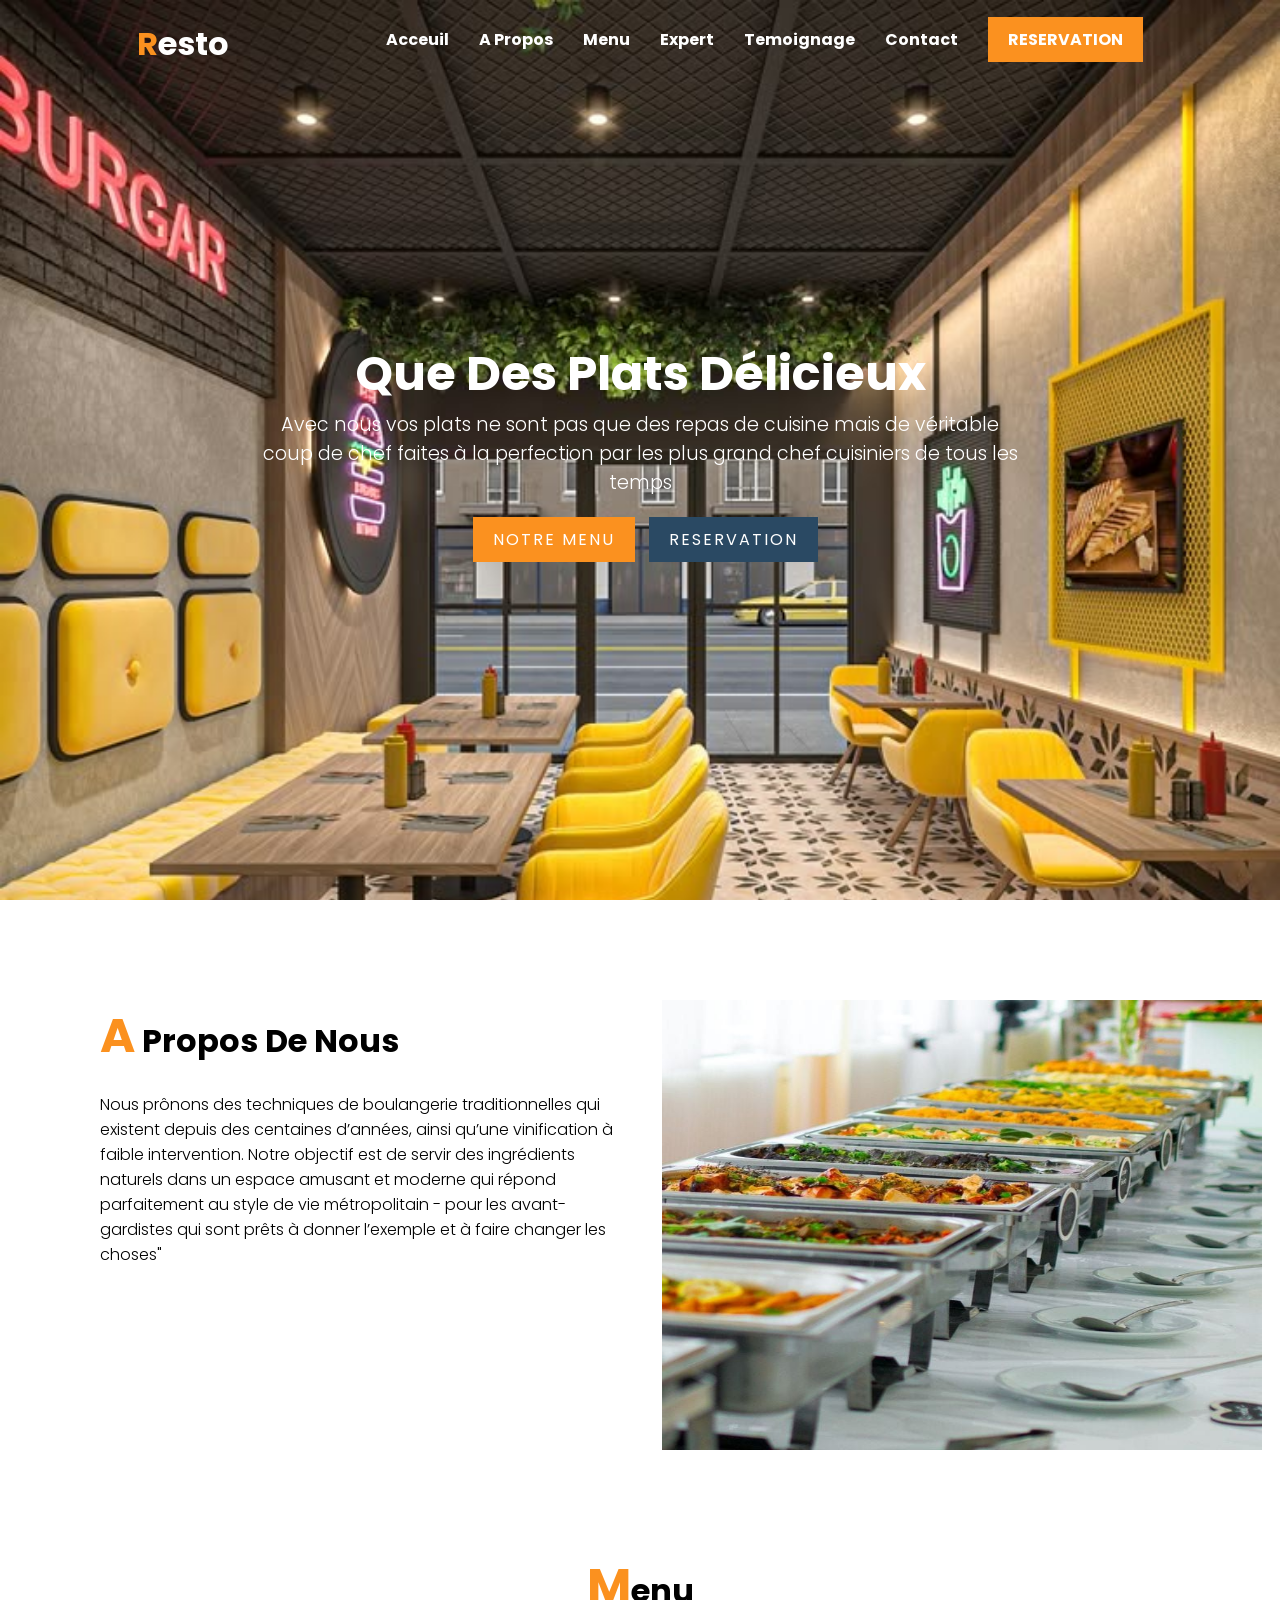
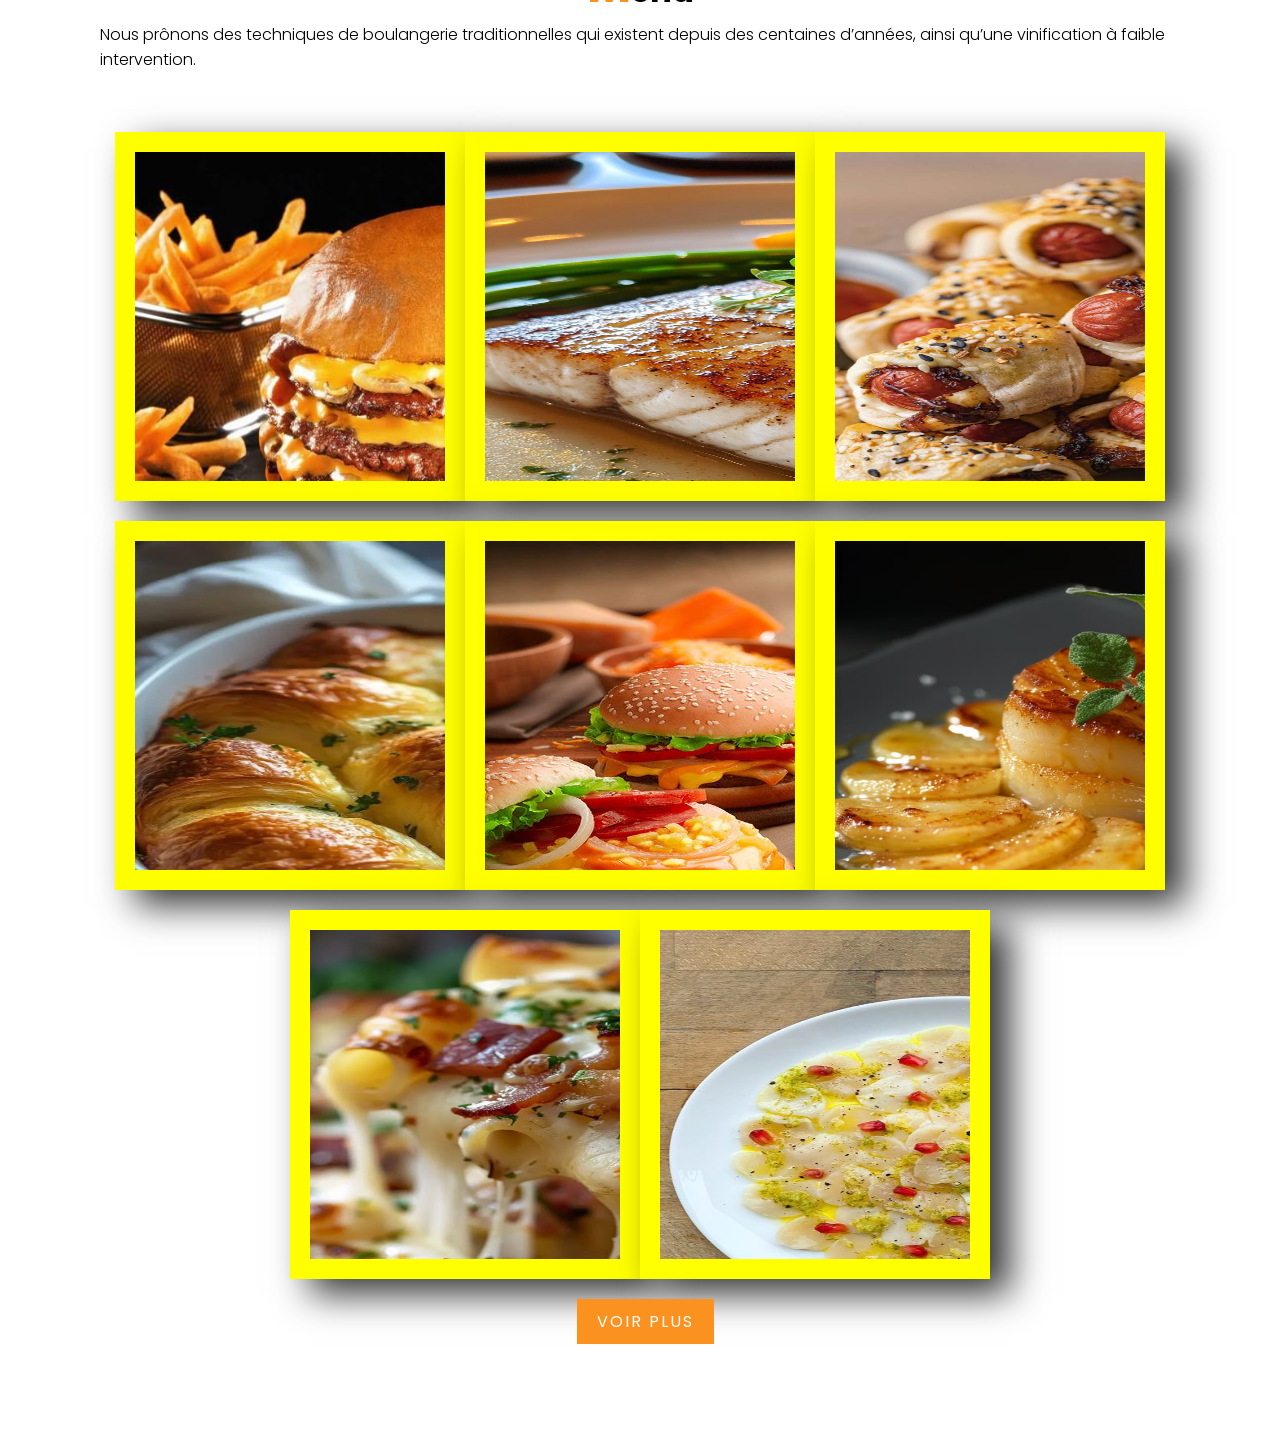
==== index.html @ d58a66f6 "Rename my page" ====
<!DOCTYPE html>
<html lang="en">

<head>
    <meta charset="UTF-8">
    <meta name="viewport" content="width=device-width, initial-scale=1.0">
    <title>Resto.com</title>
    <link rel="stylesheet" href="style.css">
    <link rel="preconnect" href="https://fonts.googleapis.com">
    <link rel="preconnect" href="https://fonts.gstatic.com" crossorigin>
    <link href="https://fonts.googleapis.com/css2?family=Poppins:ital,wght@0,300;0,400;0,500;0,600;1,300&display=swap"
        rel="stylesheet">
</head>

<body>
    <header>
        <a href="#" class="logo"><span>R</span>esto</a>
        <ul class="navbar">
            <li><a href="#">Acceuil</a></li>
            <li><a href="#">A Propos</a></li>
            <li><a href="#">Menu</a></li>
            <li><a href="#">Expert</a></li>
            <li><a href="#">Temoignage</a></li>
            <li><a href="#">Contact</a></li>
            <a href="#" class="btn-reserve">Reservation</a>
        </ul>
    </header>
    <section class="baniere" id="baniere">
        <div class="contenue">
            <h2>Que Des Plats Délicieux</h2>
            <p>Avec nous vos plats ne sont pas que des repas de cuisine
                mais de véritable coup de chef faites à la perfection
                par les plus grand chef cuisiniers de tous les temps
            </p>
            <a href="#" class="btn1">Notre Menu</a>
            <a href="#" class="btn2">Reservation</a>
        </div>
    </section>
    <section class="Apropos" id="Apropos">
        <div class="row">
            <div class="col50">
                <h2 class="titre-text"><span>A</span> Propos De Nous</h2>
                <p> Nous prônons des techniques de boulangerie traditionnelles qui existent depuis des centaines
                    d’années, ainsi qu’une vinification
                    à faible intervention. Notre objectif est de servir
                    des ingrédients naturels dans un espace amusant et moderne qui
                    répond parfaitement au style de vie métropolitain - pour les avant-gardistes qui sont prêts à donner
                    l’exemple et à faire changer les choses"
                </p>
            </div>
            <div class="col50">
                <div class="img">
                    <img src="../image/1.jpeg" alt="le_menu">
                </div>
            </div>
        </div>
    </section>
    <section class="menu" id="menu">
        <div class="titre">
            <h2 class="titre-text"><span>M</span>enu </h2>
            <p> Nous prônons des techniques de boulangerie traditionnelles qui existent depuis des centaines d’années,
                ainsi qu’une vinification
                à faible intervention.
            </p>
        </div>
        <div class="contenu">
            <div class="box">
                <div class="inbox">
                    <img src="../image/burger.jpeg" alt="ss">
                </div>
                <div class="text">
                    <h3>Spécial burger</h3>
                </div>
            </div>
            <div class="box">
                <div class="inbox">
                    <img src="../image/F.jpeg" alt="ss">
                </div>
                <div class="text">
                    <h3>Spécial burger</h3>
                </div>
            </div>
            <div class="box">
                <div class="inbox">
                    <img src="../image/11.jpeg" alt="ss">
                </div>
                <div class="text">
                    <h3>Spécial burger</h3>
                </div>
            </div>
            <div class="box">
                <div class="inbox">
                    <img src="../image/12.jpeg" alt="ss">
                </div>
                <div class="text">
                    <h3>Spécial burger</h3>
                </div>
            </div>
            <div class="box">
                <div class="inbox">
                    <img src="../image/mini_burber.jpeg" alt="ss">
                </div>
                <div class="text">
                    <h3>Spécial burger</h3>
                </div>
            </div>
            <div class="box">
                <div class="inbox">
                    <img src="../image/FF.jpeg" alt="ss">
                </div>
                <div class="text">
                    <h3>Spécial burger</h3>
                </div>
            </div>
            <div class="box">
                <div class="inbox">
                    <img src="../image/9.jpeg" alt="ss">
                </div>
                <div class="text">
                    <h3>Spécial burger</h3>
                </div>
            </div>
            <div class="box">
                <div class="inbox">
                    <img src="../image/6.jpeg" alt="ss">
                </div>
                <div class="text">
                    <h3>Spécial burger</h3>
                </div>
            </div>
            <div class="titre">
                <a href="#" class="btn1">Voir Plus</a>
            </div>
        </div>
    </section>
</body>

</html>
---- style.css ----
*{
      margin: 0px;
    padding: 0px;
    box-sizing: border-box;
    font-family: 'poppins',sans-serif;
    scroll-behavior: smooth;
}

p{
    font-weight: 300;
    color: ;
}

header{
    position: fixed;
    top: 0px;
    left: 0px;
    padding: 20px 10px;
    width: 100%;
    z-index: 1;
    display: flex;
    justify-content: space-evenly;
    align-items: center;
    transition: 0.5s;
}

.logo{
    color: #fff;
    font-weight: bold;
    font-size: 2em;
    text-decoration: none;
}
.logo span{
    color: #fb911f;
}

.navbar{
    display: flex;
    position: relative;
}

.navbar li{
    list-style: none;
}
.navbar a{
    color: #fff;
    text-decoration: none;
    margin-left: 30px;
    font-weight: 700;
}
.btn-reserve{
    padding: 10px 20px;
    background: #fb911f;
    margin-top: -10px;
    text-transform: uppercase;
}
.btn-reserve:hover{
    background: #d87710;
    transition: ease-out;
}
header .navbar li a:hover{
    color: #fb911f;
    border-bottom: 2px solid #fb911f;
}
.baniere{
    position: relative;
    width: 100%;
    min-height: 100vh;
    display: flex;
    justify-content: center;
    align-items: center;
    background-image: url(../image/scrol.jpeg);
    background-size: cover;
    background-repeat: no-repeat;
}
.baniere .contenue{
    max-width: 70%;
    text-align: center;
}
.contenue h2{
    color: #fff;
    font-size: 3em;
    text-transform: capitalize;
}
.contenue p:nth-child(2){
    color: #fff;
    font-size: 1.2em;
}
.btn1{
    font-size: 1em;
    color: #fff;
    background: #fb911f;
    padding: 10px 20px;
    display: inline-block;
    margin-top: 20px;
    text-transform: uppercase;
    text-decoration: none;
    letter-spacing: 2px;
    transition: 0.5s ;
    margin-left: 10px;
}
.btn2{
    font-size: 1em;
    color: #fff;
    background: #2a4963;
    padding: 10px 20px;
    display: inline-block;
    margin-top: 20px;
    text-transform: uppercase;
    text-decoration: none;
    letter-spacing: 2px;
    transition: 0.5s ;
    margin-left: 10px;
}

.btn1:hover{
    letter-spacing: 4px;
}
section{
    padding: 100px;
}
.row{
    position: relative;
    width: 100%;
    display: flex;
    justify-content: space-between;
}
.row .col50{
    position: relative;
    width: 48%;
    justify-content: center;
    align-items: center;
}
.row .col50 h2{
    margin-bottom: 20px;
}
.titre-text{
    color: #000;
    font-size: 2em;
    font-weight: 300px;
    text-transform: capitalize;
}
.titre-text span{
    color: #fb911f;
    font-size: 1.5em;
    font-weight: 700px;
}

.row .col50 .img{
    height: 450px;
    width: 600px;
    position: relative;
}

img{
    height: 450px;
    width: 600px;
}

.titre{
    display: flex;
    width: 100%;
    justify-content: center;
    align-items: center;
    flex-direction: column;
}

.menu{
    margin-top: -100px;
}

.menu .contenu{
    display: flex;
    justify-content: center;
    flex-wrap: wrap;
    margin-top: 40px;
}

.menu .contenu .box{
    width: 350px;
    margin-top: 20px;
    border: 20px solid #ff0;
    box-shadow: 20px 15px 35px rgba(0, 0, 0, 0.8);
    overflow: hidden;
}

.menu .contenu .box .inbox{
    position: relative;
    width: 100%;
    height: 300px;
}
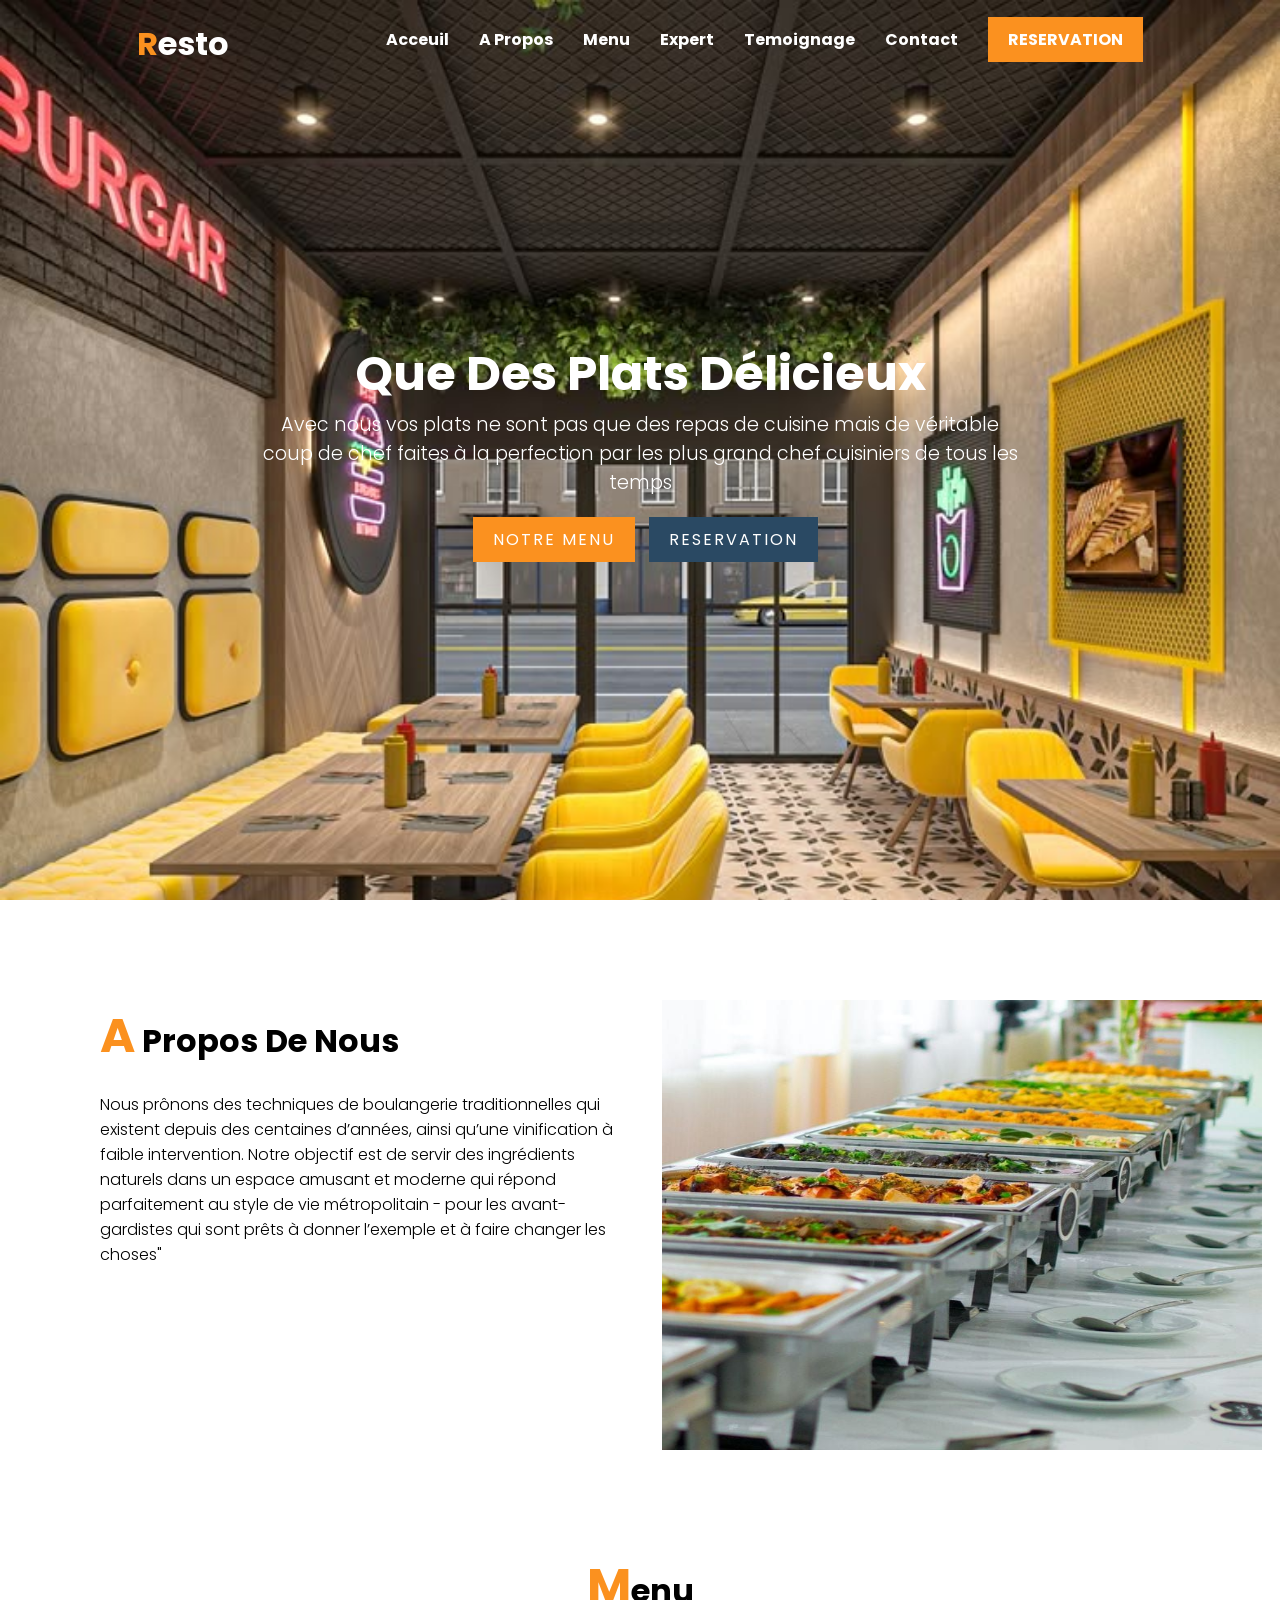
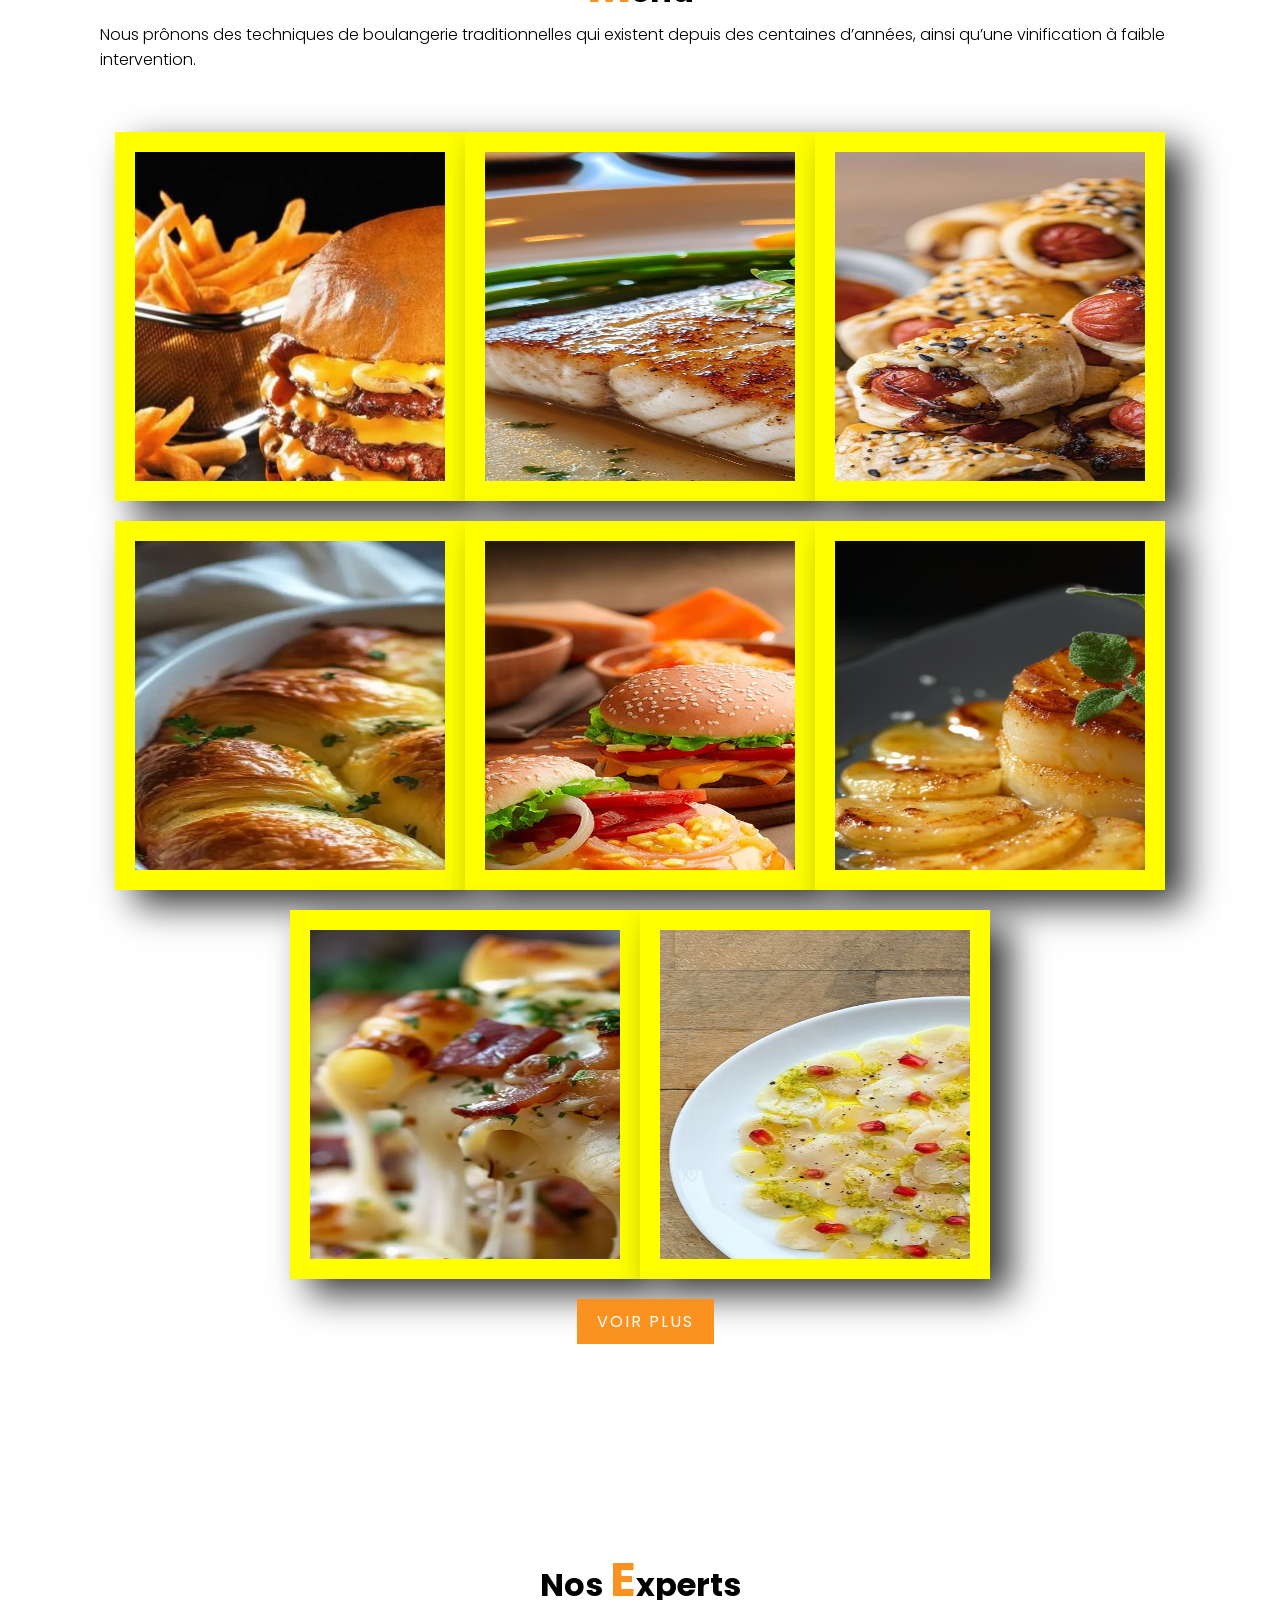
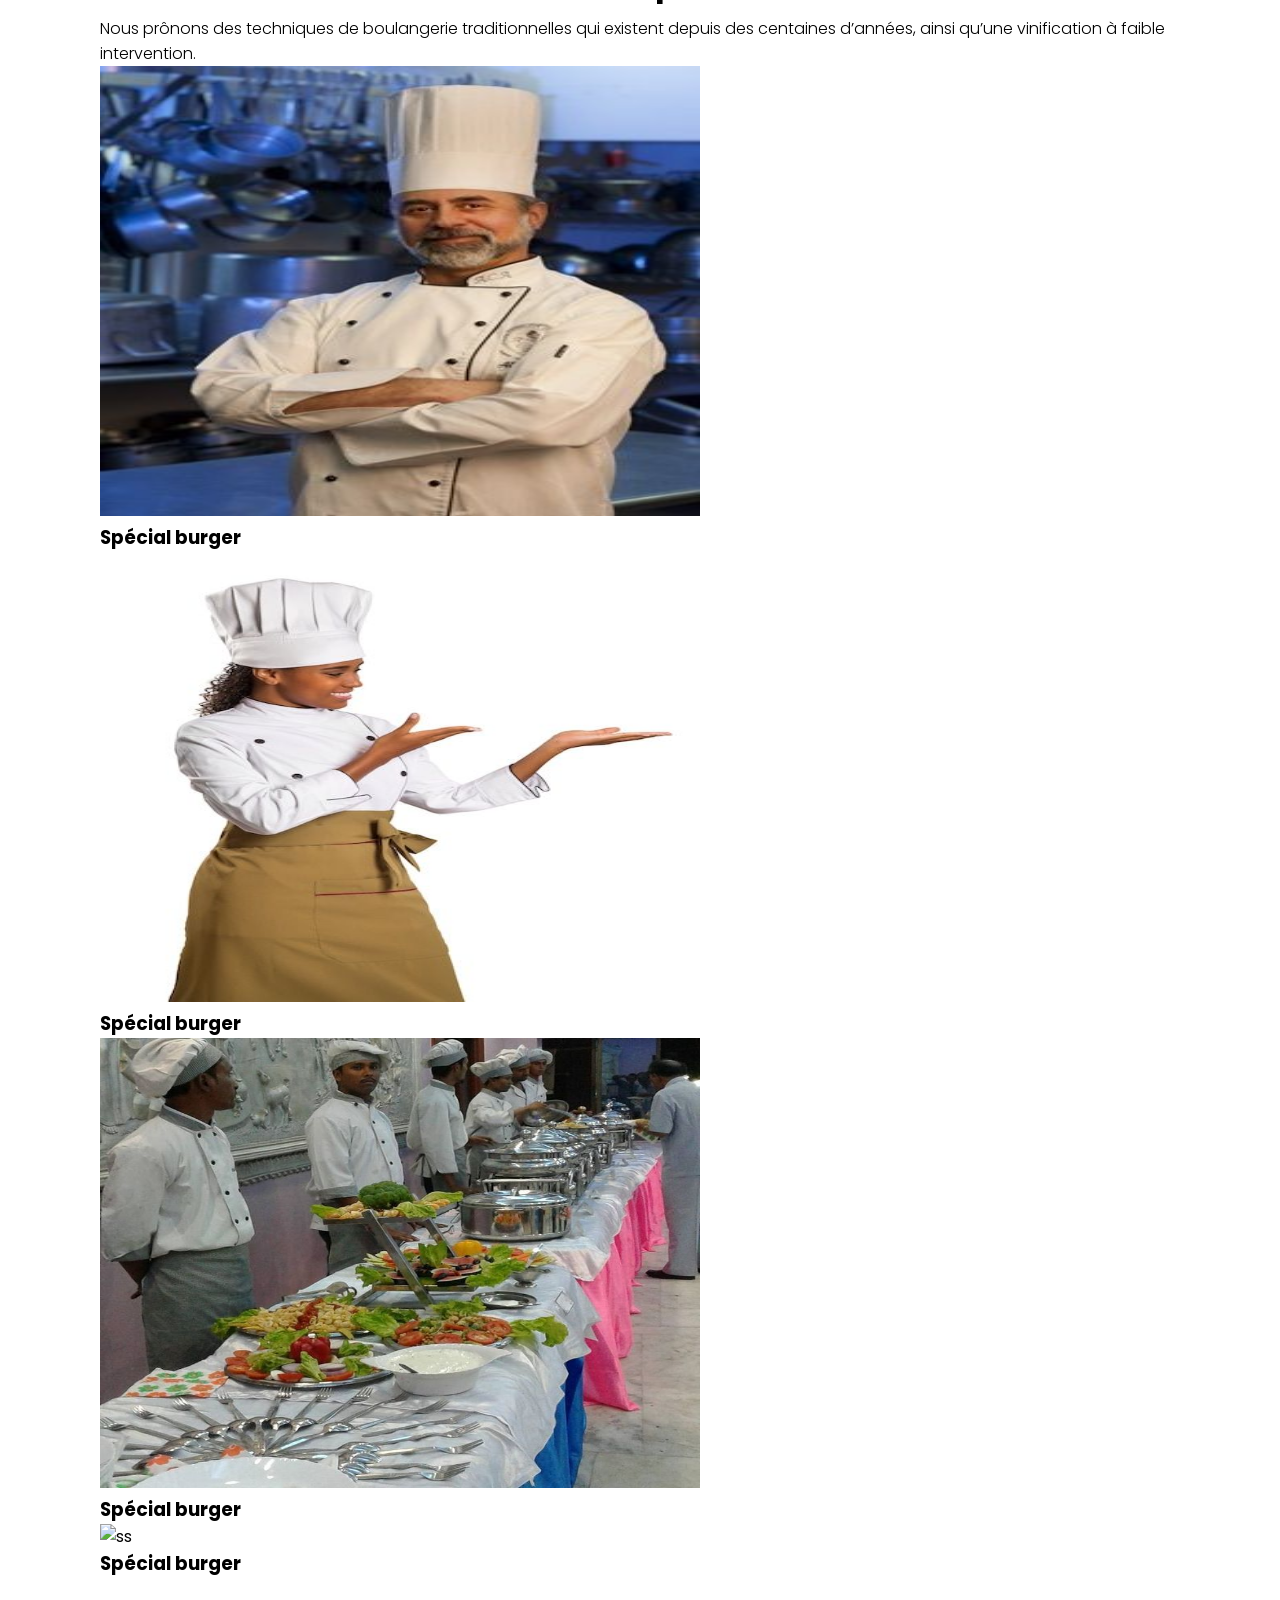
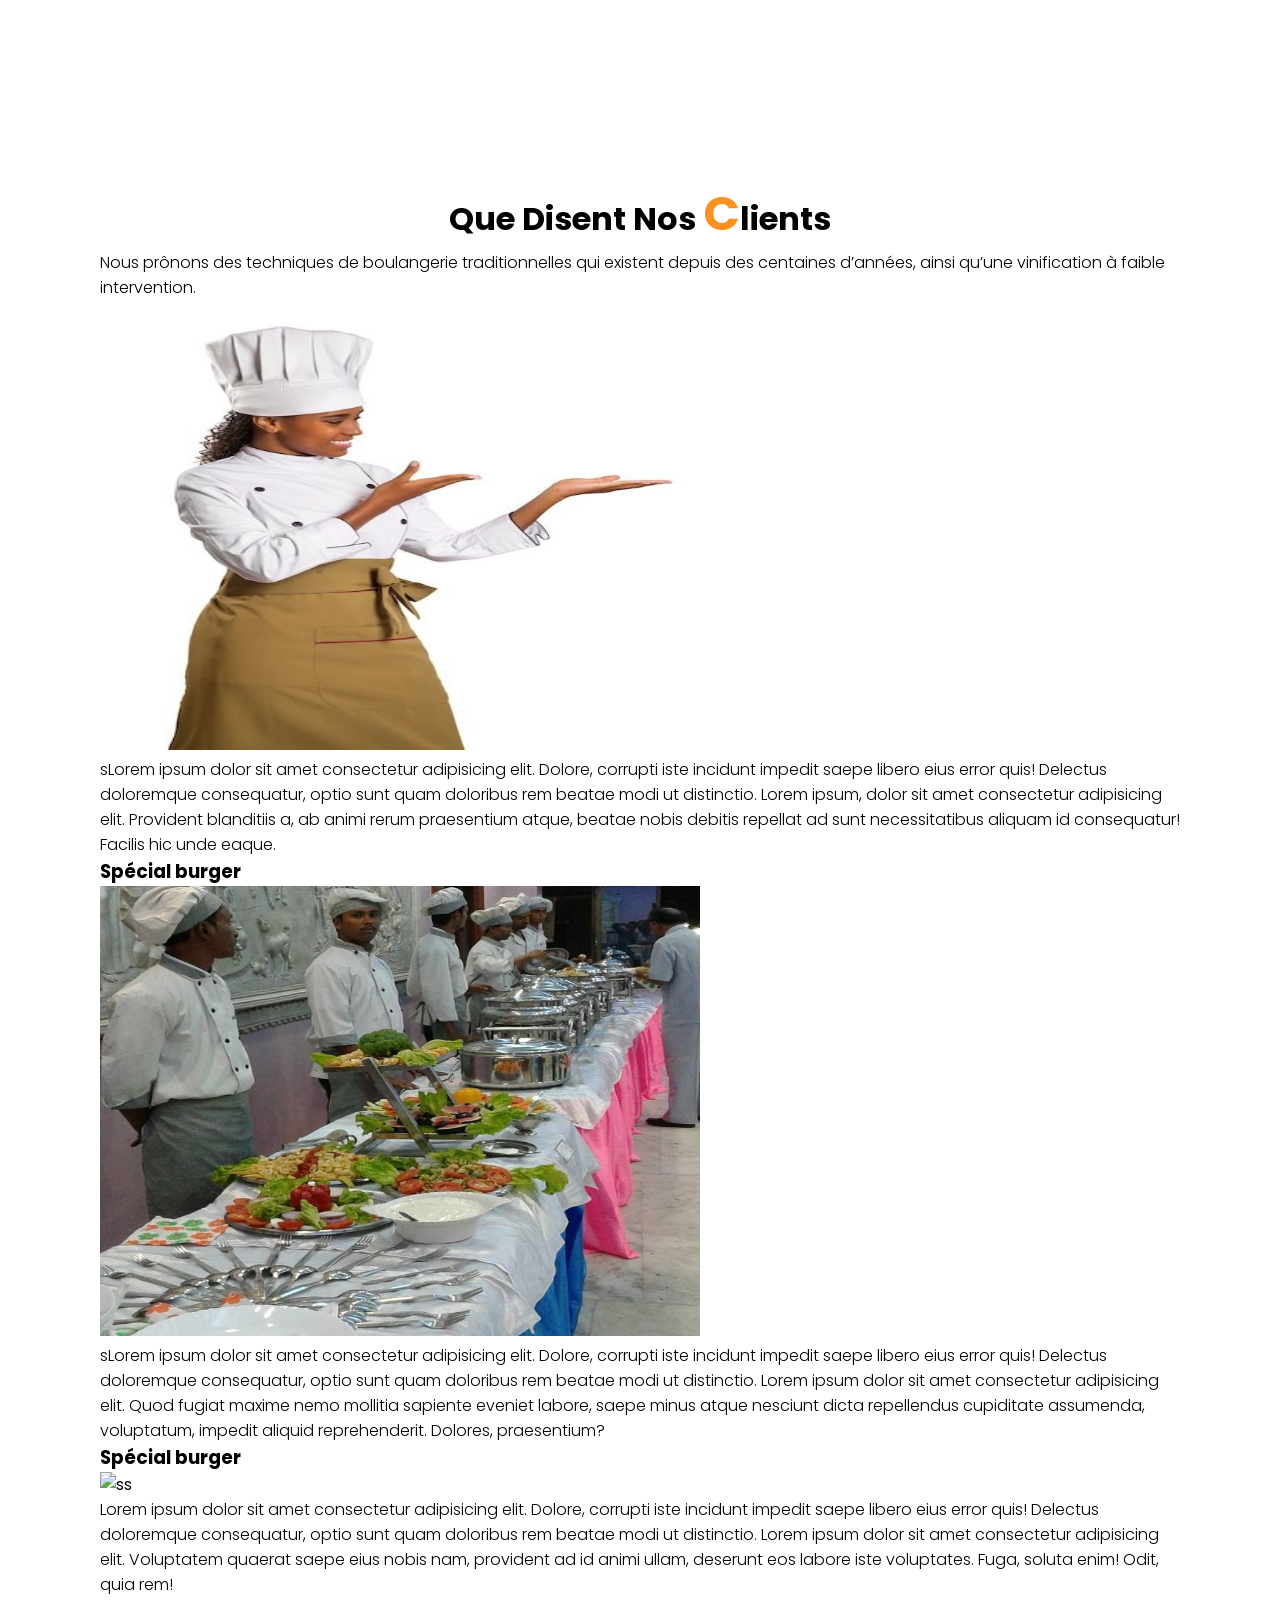
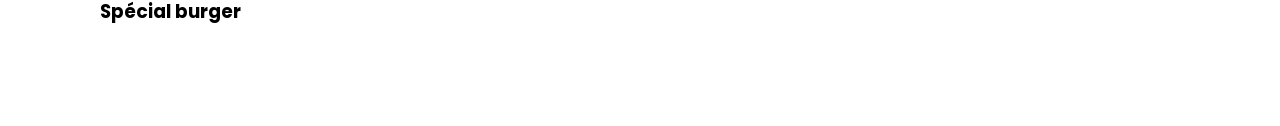
==== commit 4c24d11e: "Rename" ====
--- a/index.html
+++ b/index.html
@@ -50,7 +50,7 @@
             </div>
             <div class="col50">
                 <div class="img">
-                    <img src="../image/1.jpeg" alt="le_menu">
+                    <img src="image/1.jpeg" alt="le_menu">
                 </div>
             </div>
         </div>
@@ -66,63 +66,63 @@
         <div class="contenu">
             <div class="box">
                 <div class="inbox">
-                    <img src="../image/burger.jpeg" alt="ss">
-                </div>
-                <div class="text">
-                    <h3>Spécial burger</h3>
-                </div>
-            </div>
-            <div class="box">
-                <div class="inbox">
-                    <img src="../image/F.jpeg" alt="ss">
-                </div>
-                <div class="text">
-                    <h3>Spécial burger</h3>
-                </div>
-            </div>
-            <div class="box">
-                <div class="inbox">
-                    <img src="../image/11.jpeg" alt="ss">
-                </div>
-                <div class="text">
-                    <h3>Spécial burger</h3>
-                </div>
-            </div>
-            <div class="box">
-                <div class="inbox">
-                    <img src="../image/12.jpeg" alt="ss">
-                </div>
-                <div class="text">
-                    <h3>Spécial burger</h3>
-                </div>
-            </div>
-            <div class="box">
-                <div class="inbox">
-                    <img src="../image/mini_burber.jpeg" alt="ss">
-                </div>
-                <div class="text">
-                    <h3>Spécial burger</h3>
-                </div>
-            </div>
-            <div class="box">
-                <div class="inbox">
-                    <img src="../image/FF.jpeg" alt="ss">
-                </div>
-                <div class="text">
-                    <h3>Spécial burger</h3>
-                </div>
-            </div>
-            <div class="box">
-                <div class="inbox">
-                    <img src="../image/9.jpeg" alt="ss">
-                </div>
-                <div class="text">
-                    <h3>Spécial burger</h3>
-                </div>
-            </div>
-            <div class="box">
-                <div class="inbox">
-                    <img src="../image/6.jpeg" alt="ss">
+                    <img src="image/burger.jpeg" alt="ss">
+                </div>
+                <div class="text">
+                    <h3>Spécial burger</h3>
+                </div>
+            </div>
+            <div class="box">
+                <div class="inbox">
+                    <img src="image/F.jpeg" alt="ss">
+                </div>
+                <div class="text">
+                    <h3>Spécial burger</h3>
+                </div>
+            </div>
+            <div class="box">
+                <div class="inbox">
+                    <img src="image/11.jpeg" alt="ss">
+                </div>
+                <div class="text">
+                    <h3>Spécial burger</h3>
+                </div>
+            </div>
+            <div class="box">
+                <div class="inbox">
+                    <img src="image/12.jpeg" alt="ss">
+                </div>
+                <div class="text">
+                    <h3>Spécial burger</h3>
+                </div>
+            </div>
+            <div class="box">
+                <div class="inbox">
+                    <img src="image/mini_burber.jpeg" alt="ss">
+                </div>
+                <div class="text">
+                    <h3>Spécial burger</h3>
+                </div>
+            </div>
+            <div class="box">
+                <div class="inbox">
+                    <img src="image/FF.jpeg" alt="ss">
+                </div>
+                <div class="text">
+                    <h3>Spécial burger</h3>
+                </div>
+            </div>
+            <div class="box">
+                <div class="inbox">
+                    <img src="image/9.jpeg" alt="ss">
+                </div>
+                <div class="text">
+                    <h3>Spécial burger</h3>
+                </div>
+            </div>
+            <div class="box">
+                <div class="inbox">
+                    <img src="image/6.jpeg" alt="ss">
                 </div>
                 <div class="text">
                     <h3>Spécial burger</h3>
@@ -133,6 +133,90 @@
             </div>
         </div>
     </section>
+
+    <section class="expert" id="expert">
+        <div class="titre">
+            <h2 class="titre-text">Nos <span>E</span>xperts</h2>
+            <p> Nous prônons des techniques de boulangerie traditionnelles qui existent depuis des centaines d’années,
+                ainsi qu’une vinification
+                à faible intervention.
+            </p>
+        </div>
+        <div class="contenu">
+            <div class="box">
+                <div class="inbox">
+                    <img src="image/chef.jpeg" alt="ss">
+                </div>
+                <div class="text">
+                    <h3>Spécial burger</h3>
+                </div>
+            </div>
+            <div class="box">
+                <div class="inbox">
+                    <img src="image/lookat.jpeg" alt="ss">
+                </div>
+                <div class="text">
+                    <h3>Spécial burger</h3>
+                </div>
+            </div>
+            <div class="box">
+                <div class="inbox">
+                    <img src="image/4.jpeg" alt="ss">
+                </div>
+                <div class="text">
+                    <h3>Spécial burger</h3>
+                </div>
+            </div>
+            <div class="box">
+                <div class="inbox">
+                    <img src="image/chefbg.jpeg" alt="ss">
+                </div>
+                <div class="text">
+                    <h3>Spécial burger</h3>
+                </div>
+            </div>
+        </div>
+    </section>
+
+    <section class="témoignage" id="témoignage">
+        <div class="titre blanc">
+            <h2 class="titre-text">Que Disent Nos <span>C</span>lients</h2>
+            <p> Nous prônons des techniques de boulangerie traditionnelles qui existent depuis des centaines d’années,
+                ainsi qu’une vinification
+                à faible intervention.
+            </p>
+        </div>
+        <div class="contenu">
+            
+            <div class="box">
+                <div class="inbox">
+                    <img src="image/lookat.jpeg" alt="ss">
+                </div>
+                <div class="text">
+                    <p>sLorem ipsum dolor sit amet consectetur adipisicing elit. Dolore, corrupti iste incidunt impedit saepe libero eius error quis! Delectus doloremque consequatur, optio sunt quam doloribus rem beatae modi ut distinctio. Lorem ipsum, dolor sit amet consectetur adipisicing elit. Provident blanditiis a, ab animi rerum praesentium atque, beatae nobis debitis repellat ad sunt necessitatibus aliquam id consequatur! Facilis hic unde eaque.</p>
+                    <h3>Spécial burger</h3>
+                </div>
+            </div>
+            <div class="box">
+                <div class="inbox">
+                    <img src="image/4.jpeg" alt="ss">
+                </div>
+                <div class="text">
+                    <p>sLorem ipsum dolor sit amet consectetur adipisicing elit. Dolore, corrupti iste incidunt impedit saepe libero eius error quis! Delectus doloremque consequatur, optio sunt quam doloribus rem beatae modi ut distinctio. Lorem ipsum dolor sit amet consectetur adipisicing elit. Quod fugiat maxime nemo mollitia sapiente eveniet labore, saepe minus atque nesciunt dicta repellendus cupiditate assumenda, voluptatum, impedit aliquid reprehenderit. Dolores, praesentium?</p>
+                    <h3>Spécial burger</h3>
+                </div>
+            </div>
+            <div class="box">
+                <div class="inbox">
+                    <img src="image/chefbg.jpeg" alt="ss">
+                </div>
+                <div class="text">
+                    <p>Lorem ipsum dolor sit amet consectetur adipisicing elit. Dolore, corrupti iste incidunt impedit saepe libero eius error quis! Delectus doloremque consequatur, optio sunt quam doloribus rem beatae modi ut distinctio. Lorem ipsum dolor sit amet consectetur adipisicing elit. Voluptatem quaerat saepe eius nobis nam, provident ad id animi ullam, deserunt eos labore iste voluptates. Fuga, soluta enim! Odit, quia rem!</p>
+                    <h3>Spécial burger</h3>
+                </div>
+            </div>
+        </div>
+    </section>
 </body>
 
 </html>
--- a/style.css
+++ b/style.css
@@ -69,7 +69,7 @@
     display: flex;
     justify-content: center;
     align-items: center;
-    background-image: url(../image/scrol.jpeg);
+    background-image: url(./image/scrol.jpeg);
     background-size: cover;
     background-repeat: no-repeat;
 }
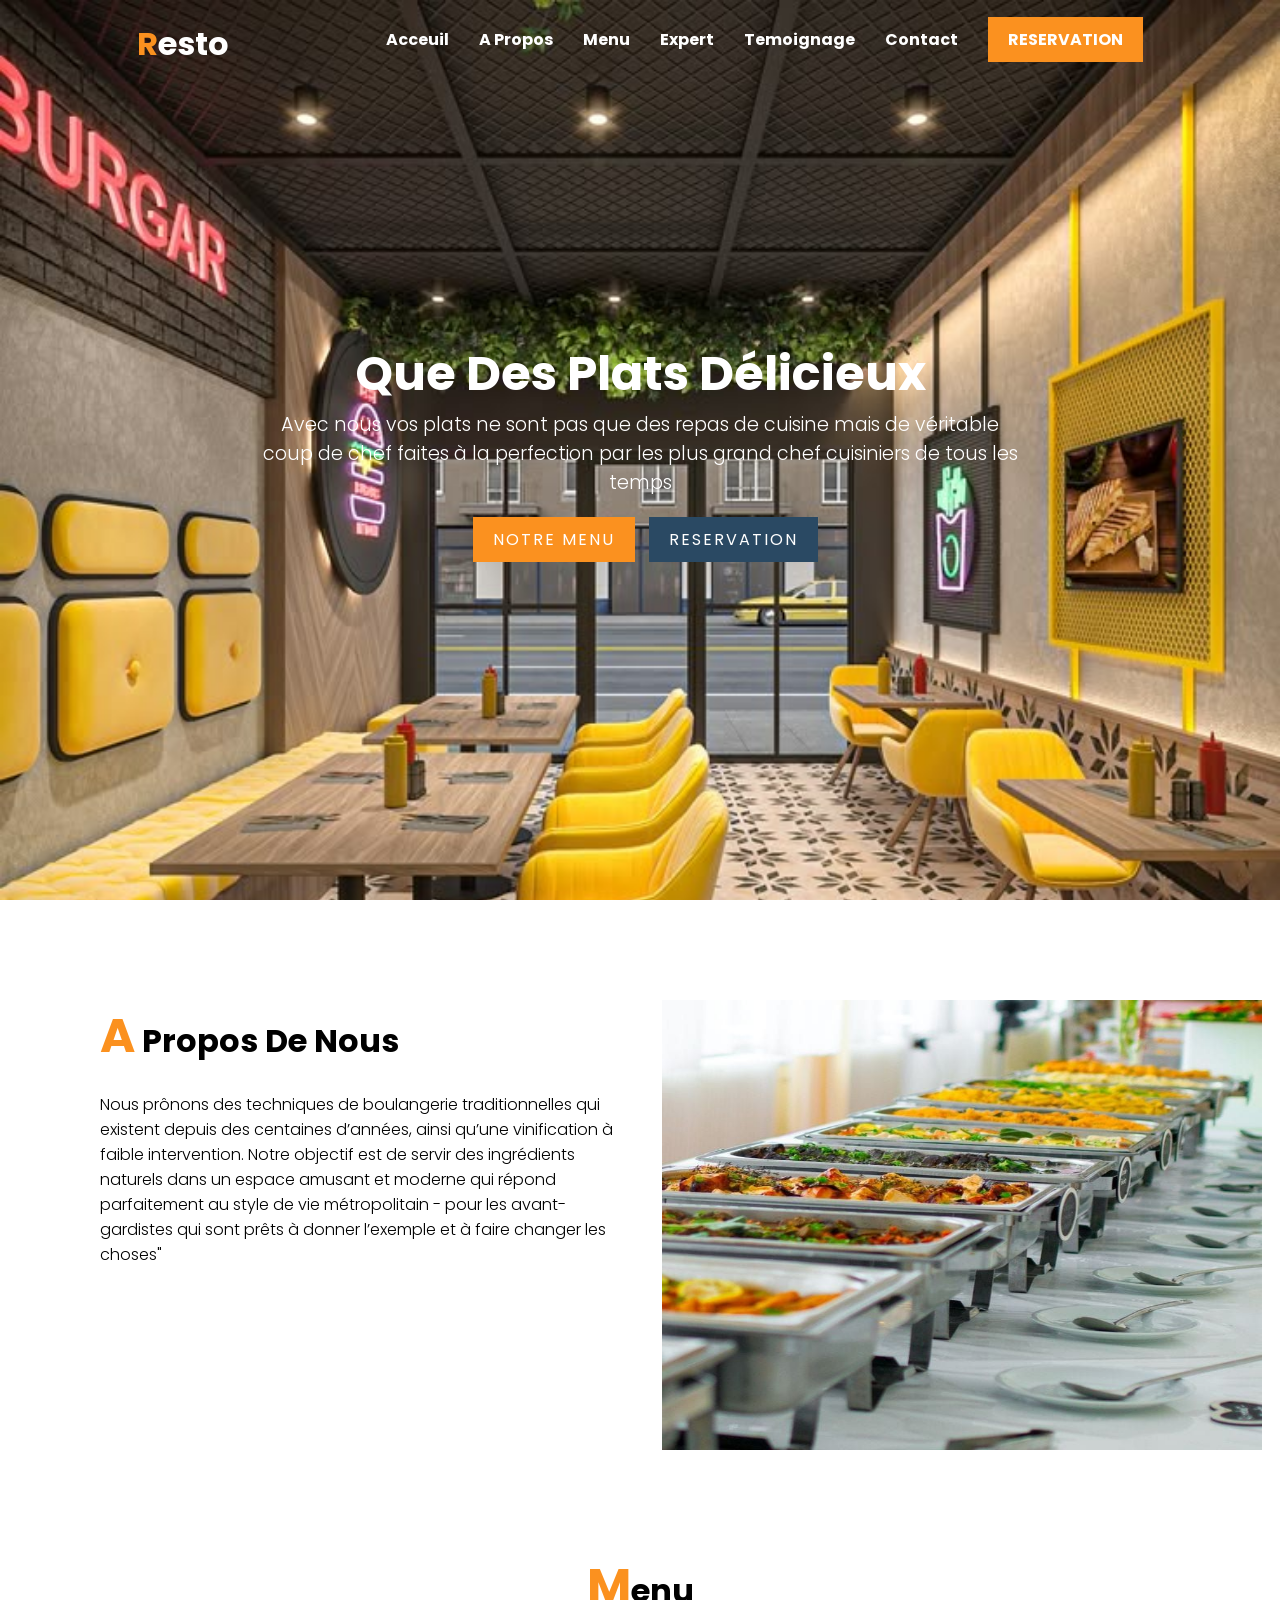
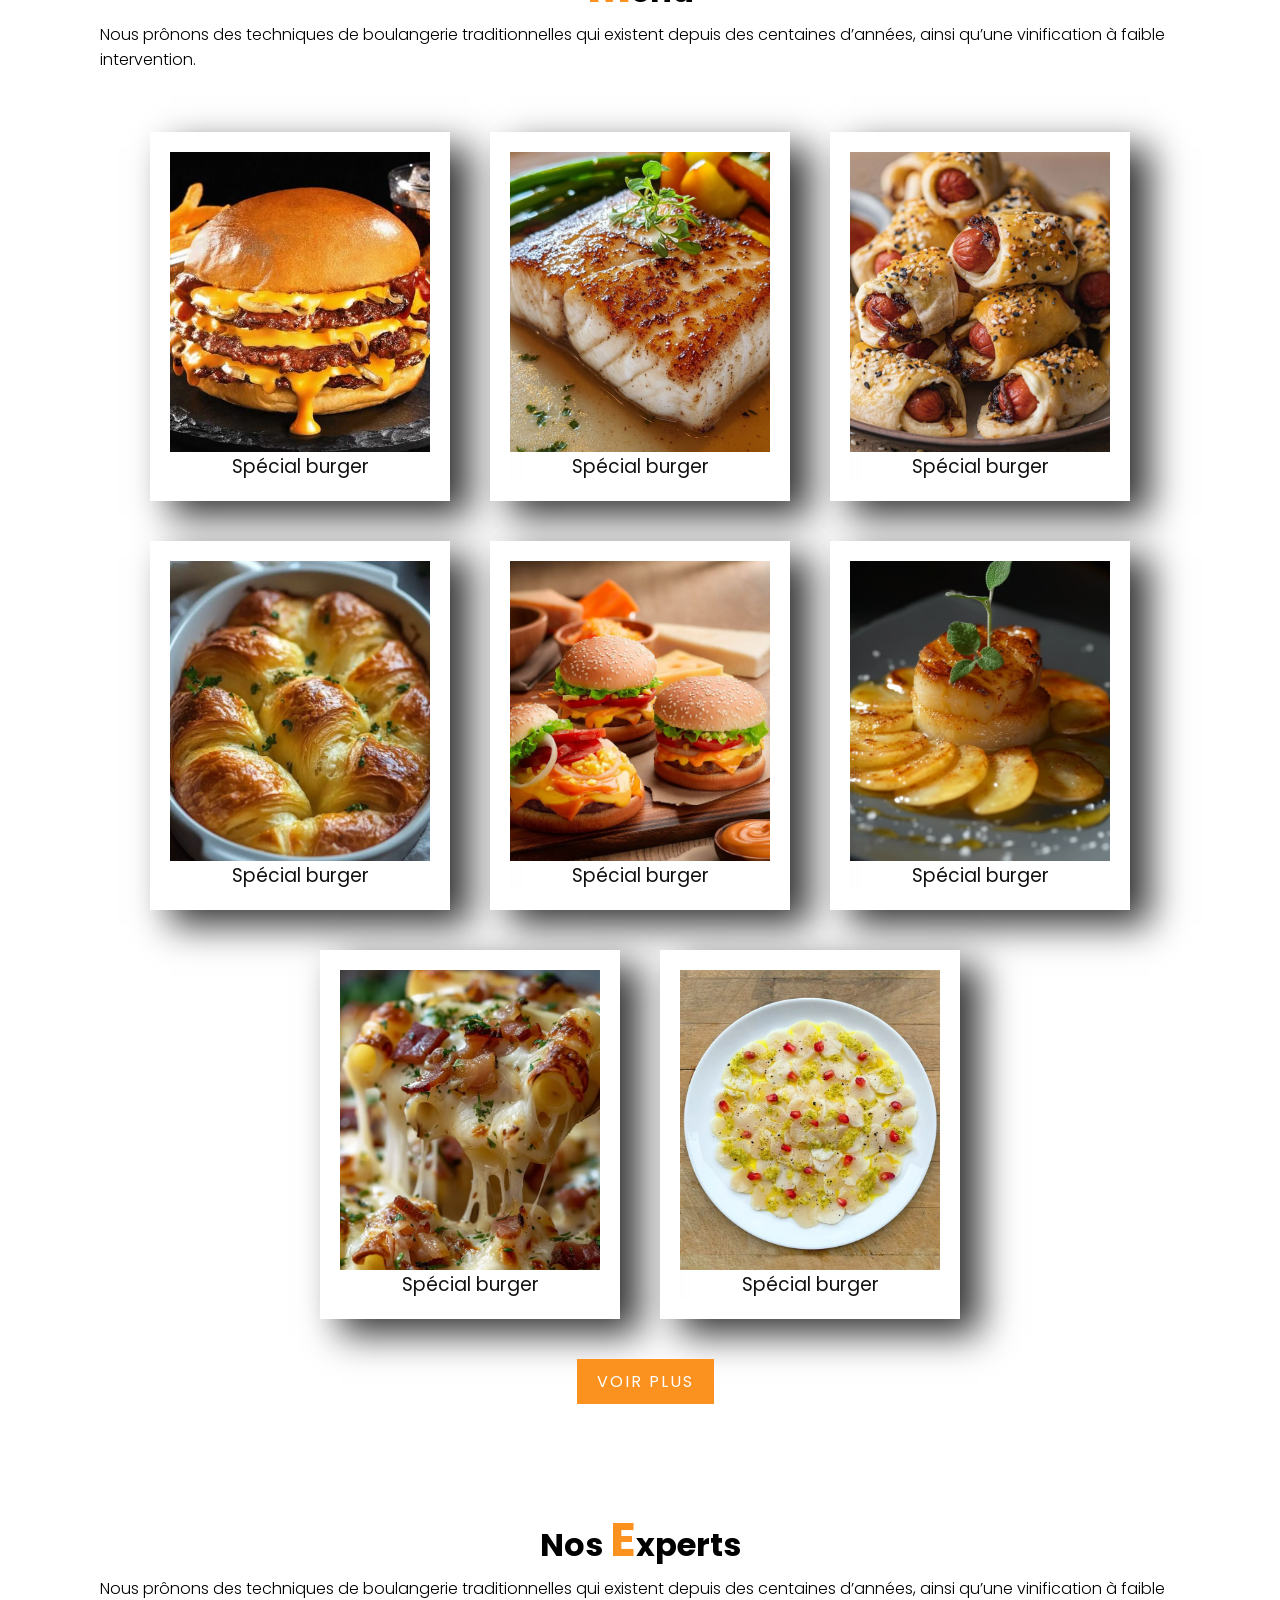
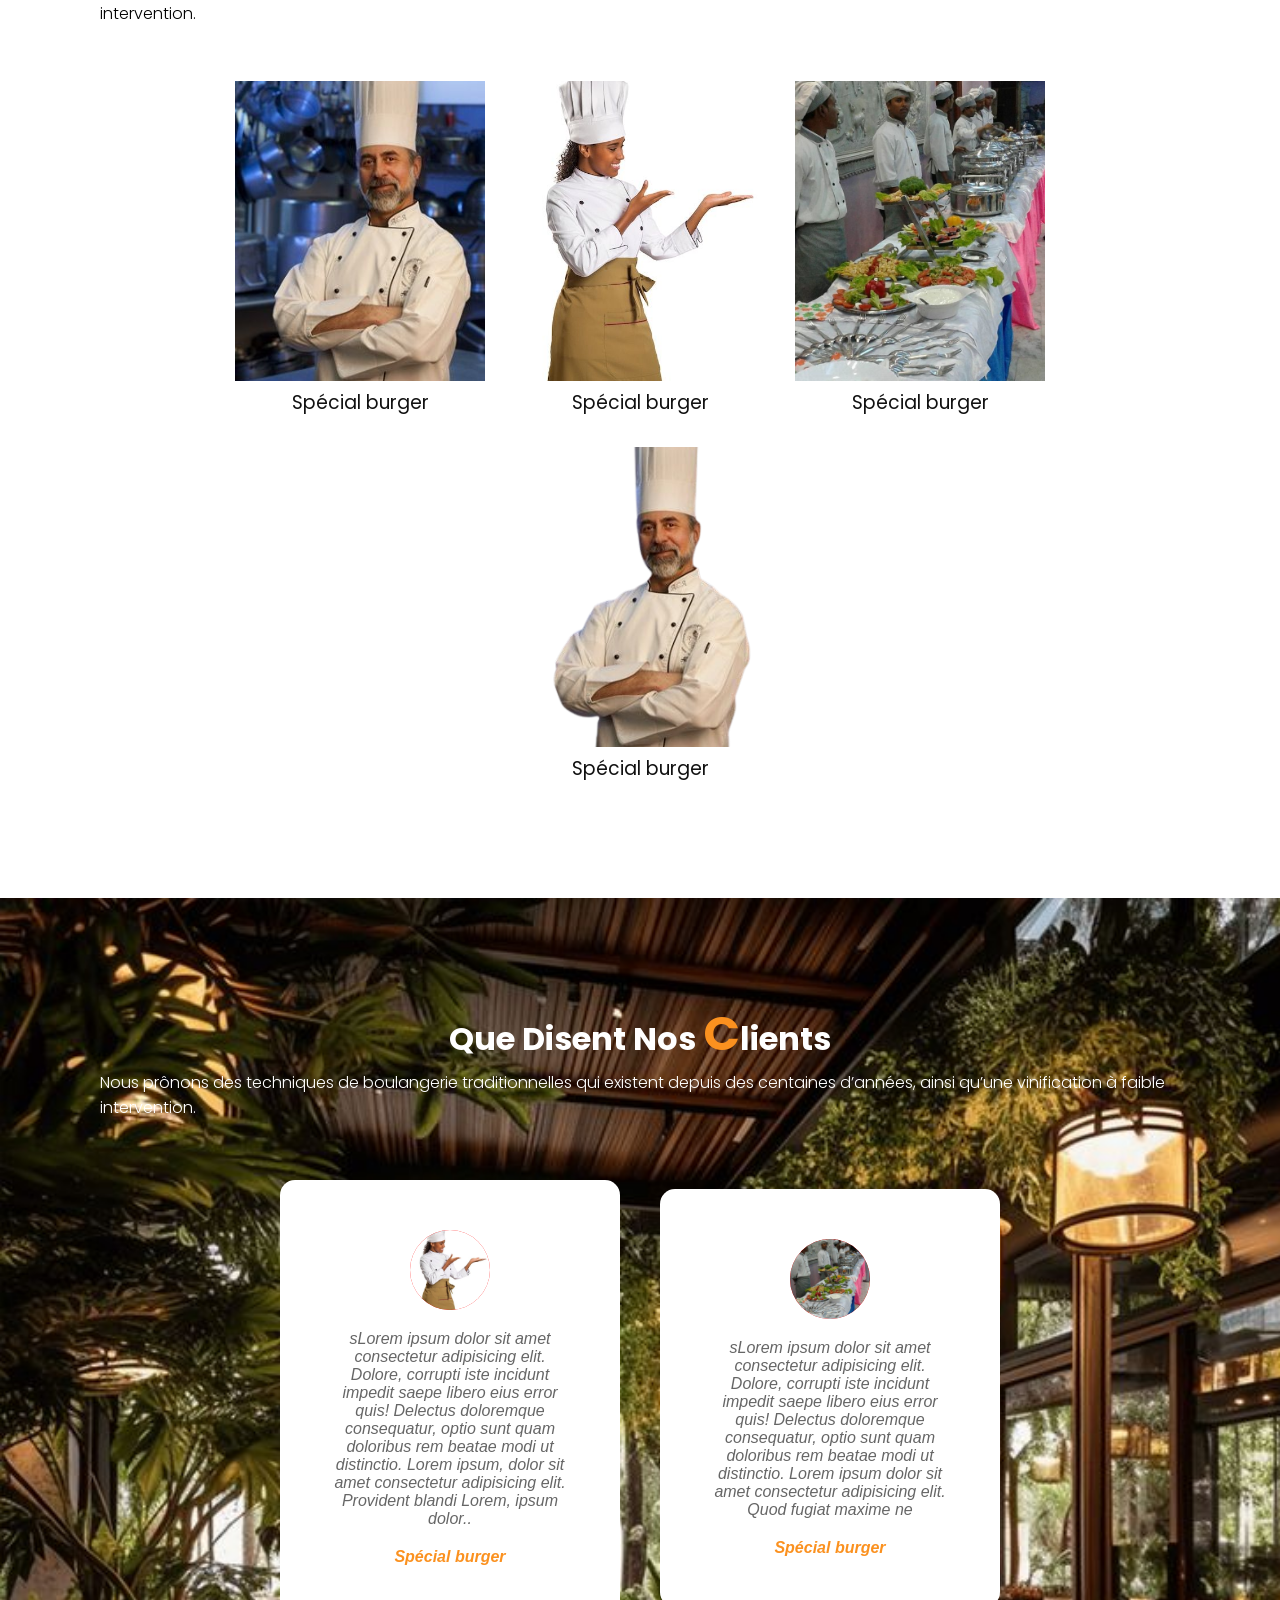
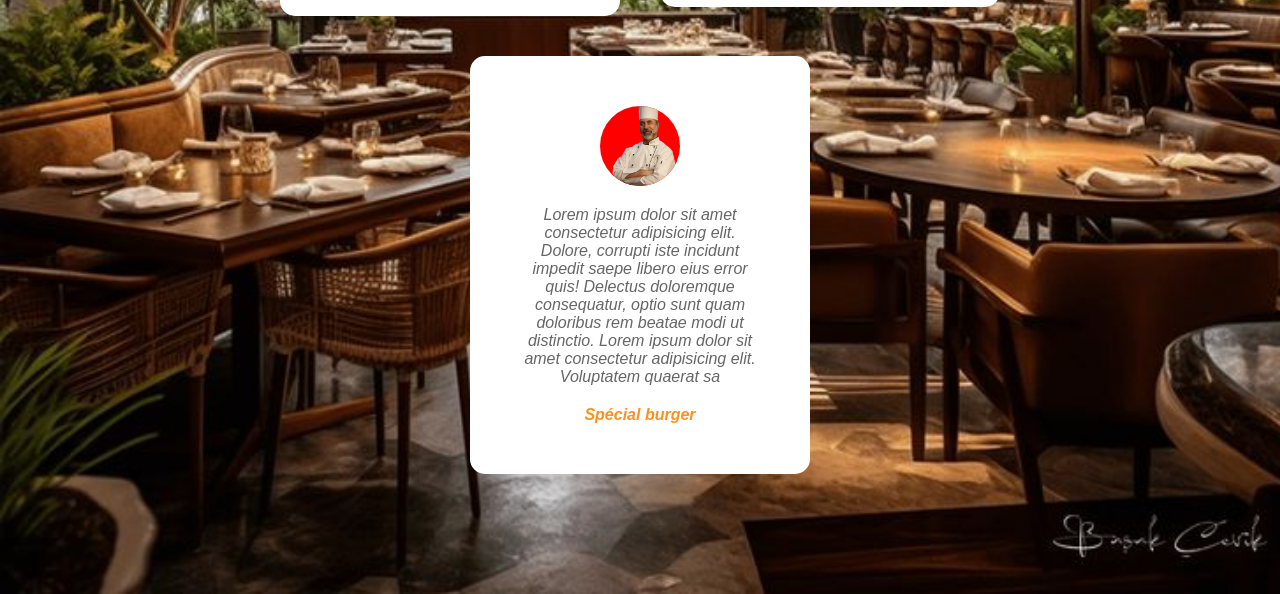
==== commit 7fa98ce5: "rename" ====
--- a/index.html
+++ b/index.html
@@ -193,7 +193,7 @@
                     <img src="image/lookat.jpeg" alt="ss">
                 </div>
                 <div class="text">
-                    <p>sLorem ipsum dolor sit amet consectetur adipisicing elit. Dolore, corrupti iste incidunt impedit saepe libero eius error quis! Delectus doloremque consequatur, optio sunt quam doloribus rem beatae modi ut distinctio. Lorem ipsum, dolor sit amet consectetur adipisicing elit. Provident blanditiis a, ab animi rerum praesentium atque, beatae nobis debitis repellat ad sunt necessitatibus aliquam id consequatur! Facilis hic unde eaque.</p>
+                    <p>sLorem ipsum dolor sit amet consectetur adipisicing elit. Dolore, corrupti iste incidunt impedit saepe libero eius error quis! Delectus doloremque consequatur, optio sunt quam doloribus rem beatae modi ut distinctio. Lorem ipsum, dolor sit amet consectetur adipisicing elit. Provident blandi Lorem, ipsum dolor..</p>
                     <h3>Spécial burger</h3>
                 </div>
             </div>
@@ -202,7 +202,7 @@
                     <img src="image/4.jpeg" alt="ss">
                 </div>
                 <div class="text">
-                    <p>sLorem ipsum dolor sit amet consectetur adipisicing elit. Dolore, corrupti iste incidunt impedit saepe libero eius error quis! Delectus doloremque consequatur, optio sunt quam doloribus rem beatae modi ut distinctio. Lorem ipsum dolor sit amet consectetur adipisicing elit. Quod fugiat maxime nemo mollitia sapiente eveniet labore, saepe minus atque nesciunt dicta repellendus cupiditate assumenda, voluptatum, impedit aliquid reprehenderit. Dolores, praesentium?</p>
+                    <p>sLorem ipsum dolor sit amet consectetur adipisicing elit. Dolore, corrupti iste incidunt impedit saepe libero eius error quis! Delectus doloremque consequatur, optio sunt quam doloribus rem beatae modi ut distinctio. Lorem ipsum dolor sit amet consectetur adipisicing elit. Quod fugiat maxime ne</p>
                     <h3>Spécial burger</h3>
                 </div>
             </div>
@@ -211,7 +211,7 @@
                     <img src="image/chefbg.jpeg" alt="ss">
                 </div>
                 <div class="text">
-                    <p>Lorem ipsum dolor sit amet consectetur adipisicing elit. Dolore, corrupti iste incidunt impedit saepe libero eius error quis! Delectus doloremque consequatur, optio sunt quam doloribus rem beatae modi ut distinctio. Lorem ipsum dolor sit amet consectetur adipisicing elit. Voluptatem quaerat saepe eius nobis nam, provident ad id animi ullam, deserunt eos labore iste voluptates. Fuga, soluta enim! Odit, quia rem!</p>
+                    <p>Lorem ipsum dolor sit amet consectetur adipisicing elit. Dolore, corrupti iste incidunt impedit saepe libero eius error quis! Delectus doloremque consequatur, optio sunt quam doloribus rem beatae modi ut distinctio. Lorem ipsum dolor sit amet consectetur adipisicing elit. Voluptatem quaerat sa</p>
                     <h3>Spécial burger</h3>
                 </div>
             </div>
--- a/style.css
+++ b/style.css
@@ -170,22 +170,147 @@
 }
 
 .menu .contenu{
-    display: flex;
-    justify-content: center;
+    display: flex; 
     flex-wrap: wrap;
     margin-top: 40px;
+    justify-content: center;
+    align-items: center;
 }
 
 .menu .contenu .box{
-    width: 350px;
+    width: 300px;
+    margin: 20px;
+    border: 20px solid #fff;
+    box-shadow:  20px 15px 35px rgba(0, 0, 0, 0.8);
+    
+}
+
+.menu .contenu .box .inbox{
+    position: relative;
+    width: 100%;
+    height: 300px;
+}
+
+.menu .contenu .box .inbox img {
+    position: relative;
+    top: 0px;
+    left: 0px;
+    width: 100%;
+    height: 300px;
+    object-fit: cover;
+}
+
+.menu .contenu .box .text{
+    text-align: center;
+    font-weight: 300px;
+    color: #111;
+}
+
+.menu .contenu .box .text h3{
+    font-weight: 400;
+}
+
+.expert{
+    margin-top: -100px;
+}
+
+.expert .contenu{
+    display: flex;
+    flex-wrap: wrap;
+    justify-content: center;
+    margin-top: 40px;
+}
+
+.expert .contenu .box{
+    width: 250px;
+    margin: 15px;
+}
+
+.expert .contenu .box img{
+    position: relative;
+    width: 100%;
+    height: 300px;
+    top: 0px;
+    left: 0px;
+    object-fit: cover;
+}
+
+.expert .contenu .box h3{
+    color: #111;
+    font-weight: 400;
+    text-align: center;
+}
+
+.témoignage{
+    background-image: url(./image/design.jpeg);
+    background-size: cover;
+}
+
+
+/*.témoignage{
+    margin-top: -100px;
+}*/
+
+.témoignage .contenu{
+    display: flex;
+    width: 100%;
+    flex-wrap: wrap;
+    justify-content: center;
+    align-items: center;
+    flex-direction: row;
+    margin-top: 40px;
+}
+
+.témoignage .contenu .box{
+    width: 340px;
+    height: auto;
+    margin: 20px;
+    background-color: #fff;
+    display: flex;
+    justify-content: center;
+    align-items: center;
+    flex-direction: column;
+    border-radius: 15px;
+    padding: 50px;
+}
+
+.témoignage .contenu .box .inbox{
+    position: relative;
+    width: 80px;
+    height: 80px;
+    border-radius: 50px;
+    margin-bottom: 20px;
+    overflow: hidden;
+    background-color: red;
+}
+
+.témoignage .contenu .box .inbox img{
+    position: relative;
+    width: 100%;
+    height: 100%;
+    top: 0;
+    left: 0;
+    object-fit: cover;
+    justify-content: center;
+    align-items: center;
+}
+
+.témoignage .contenu .box .text {
+    text-align: center;
+    color: #666;
+    font-style: italic;
+}
+
+.témoignage .contenu .box .text h3{
+    color: #fb911f;
     margin-top: 20px;
-    border: 20px solid #ff0;
-    box-shadow: 20px 15px 35px rgba(0, 0, 0, 0.8);
-    overflow: hidden;
-}
-
-.menu .contenu .box .inbox{
-    position: relative;
-    width: 100%;
-    height: 300px;
-}+    font-size: 1em;
+    font-weight: 600;
+}
+
+.blanc .titre-text,
+.blanc  p{
+    color: #fff;
+}
+
+.blanc
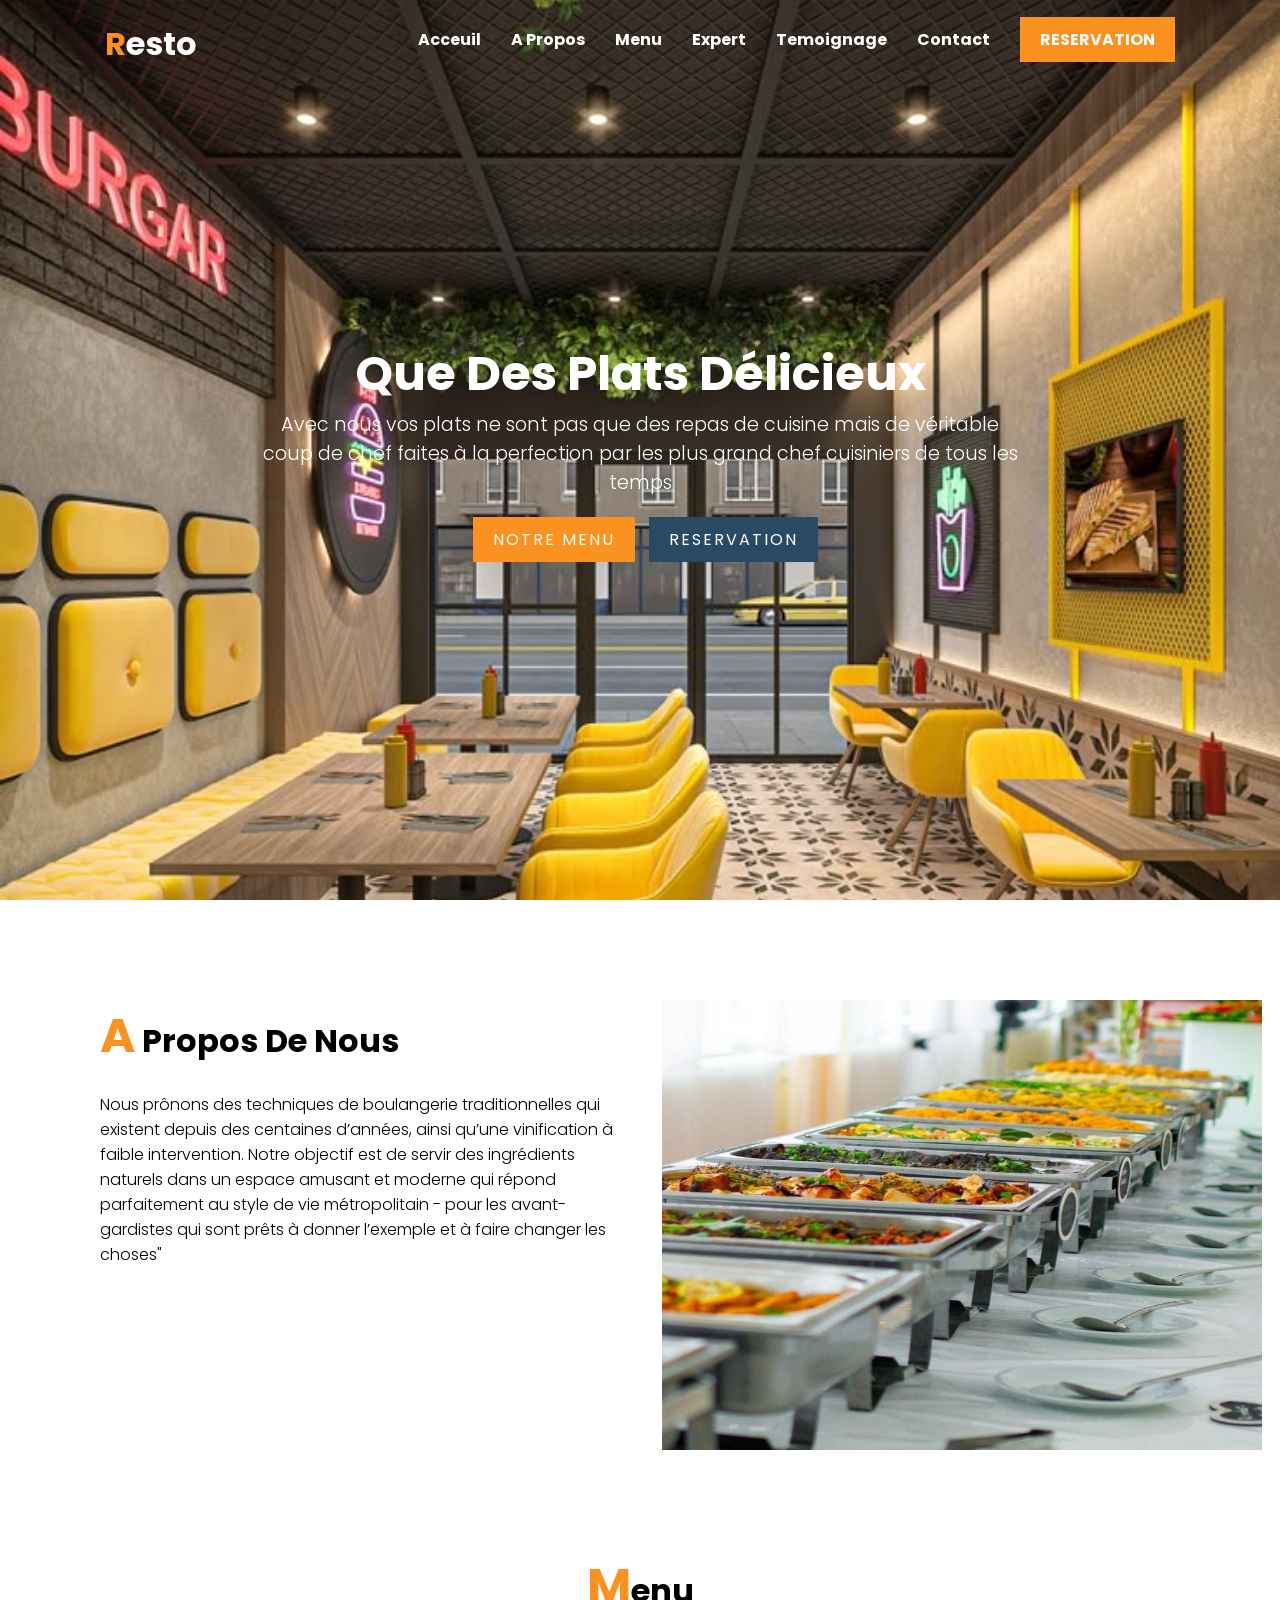
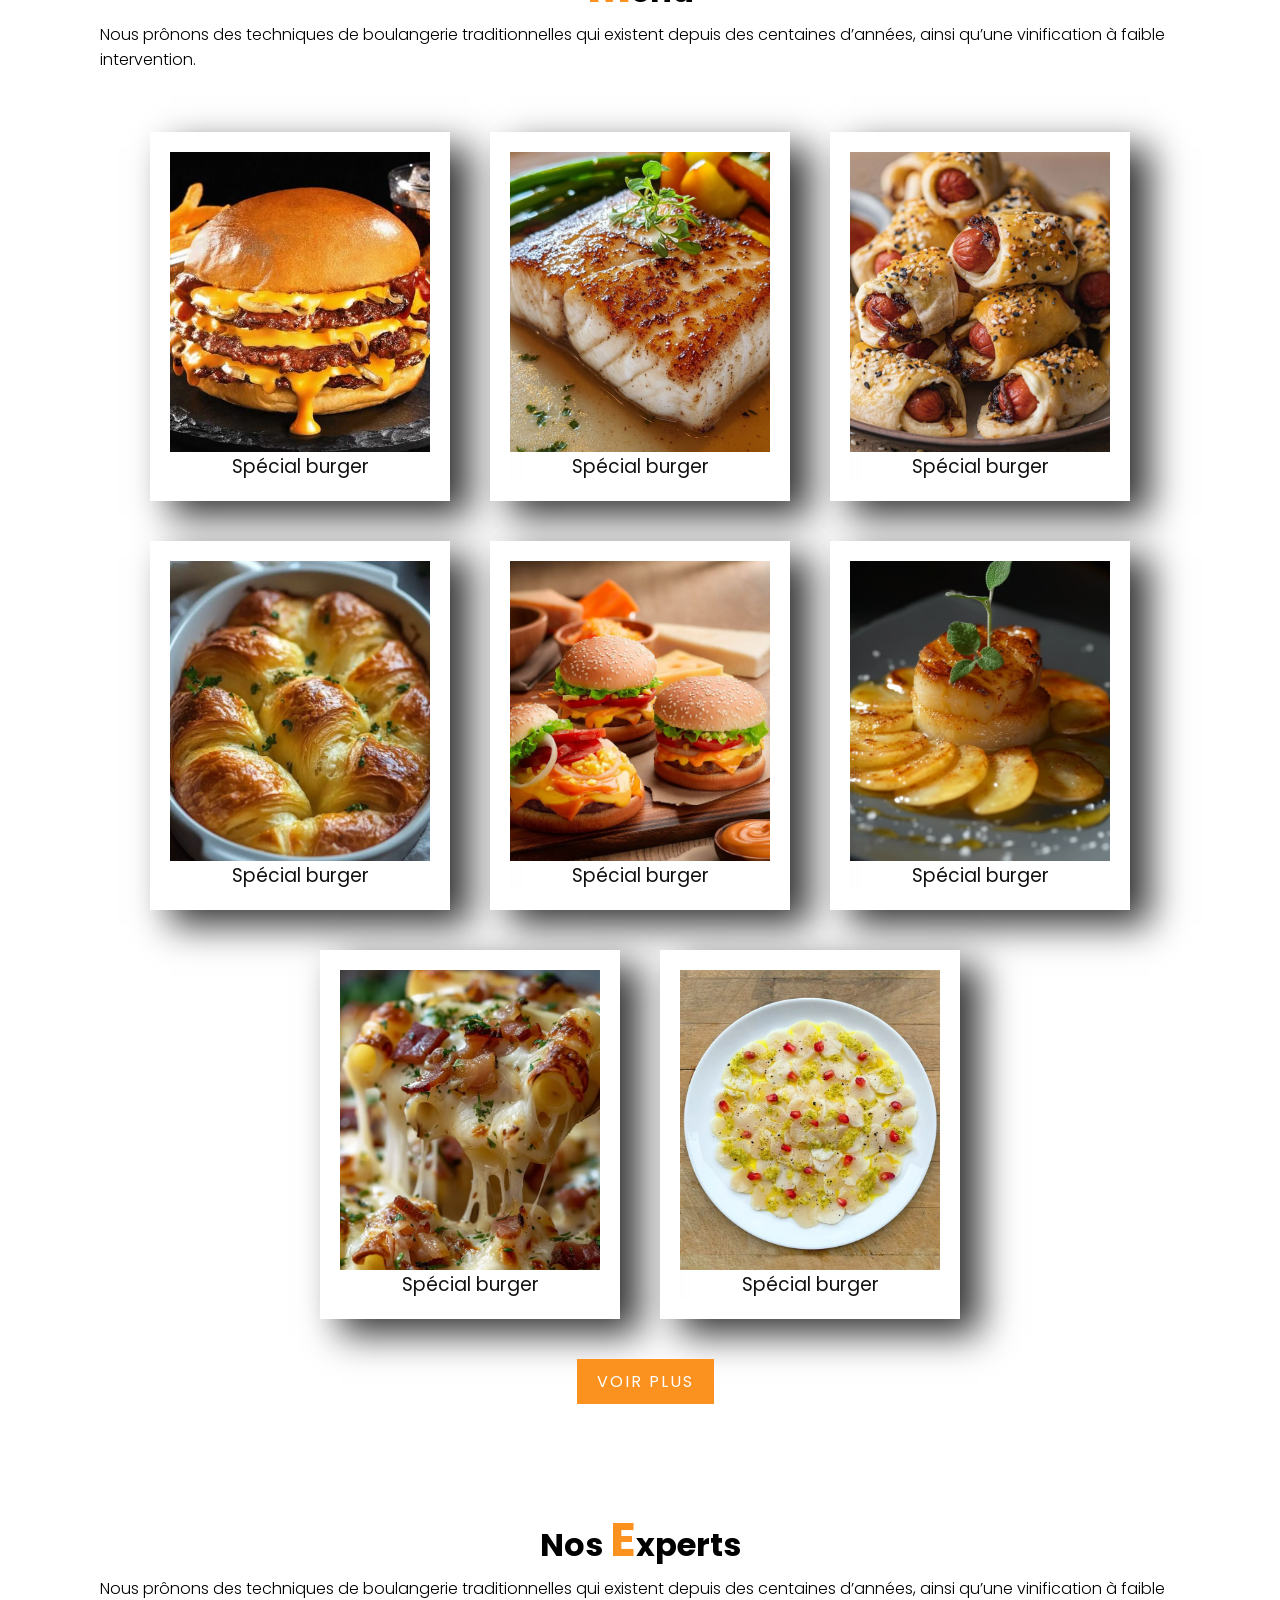
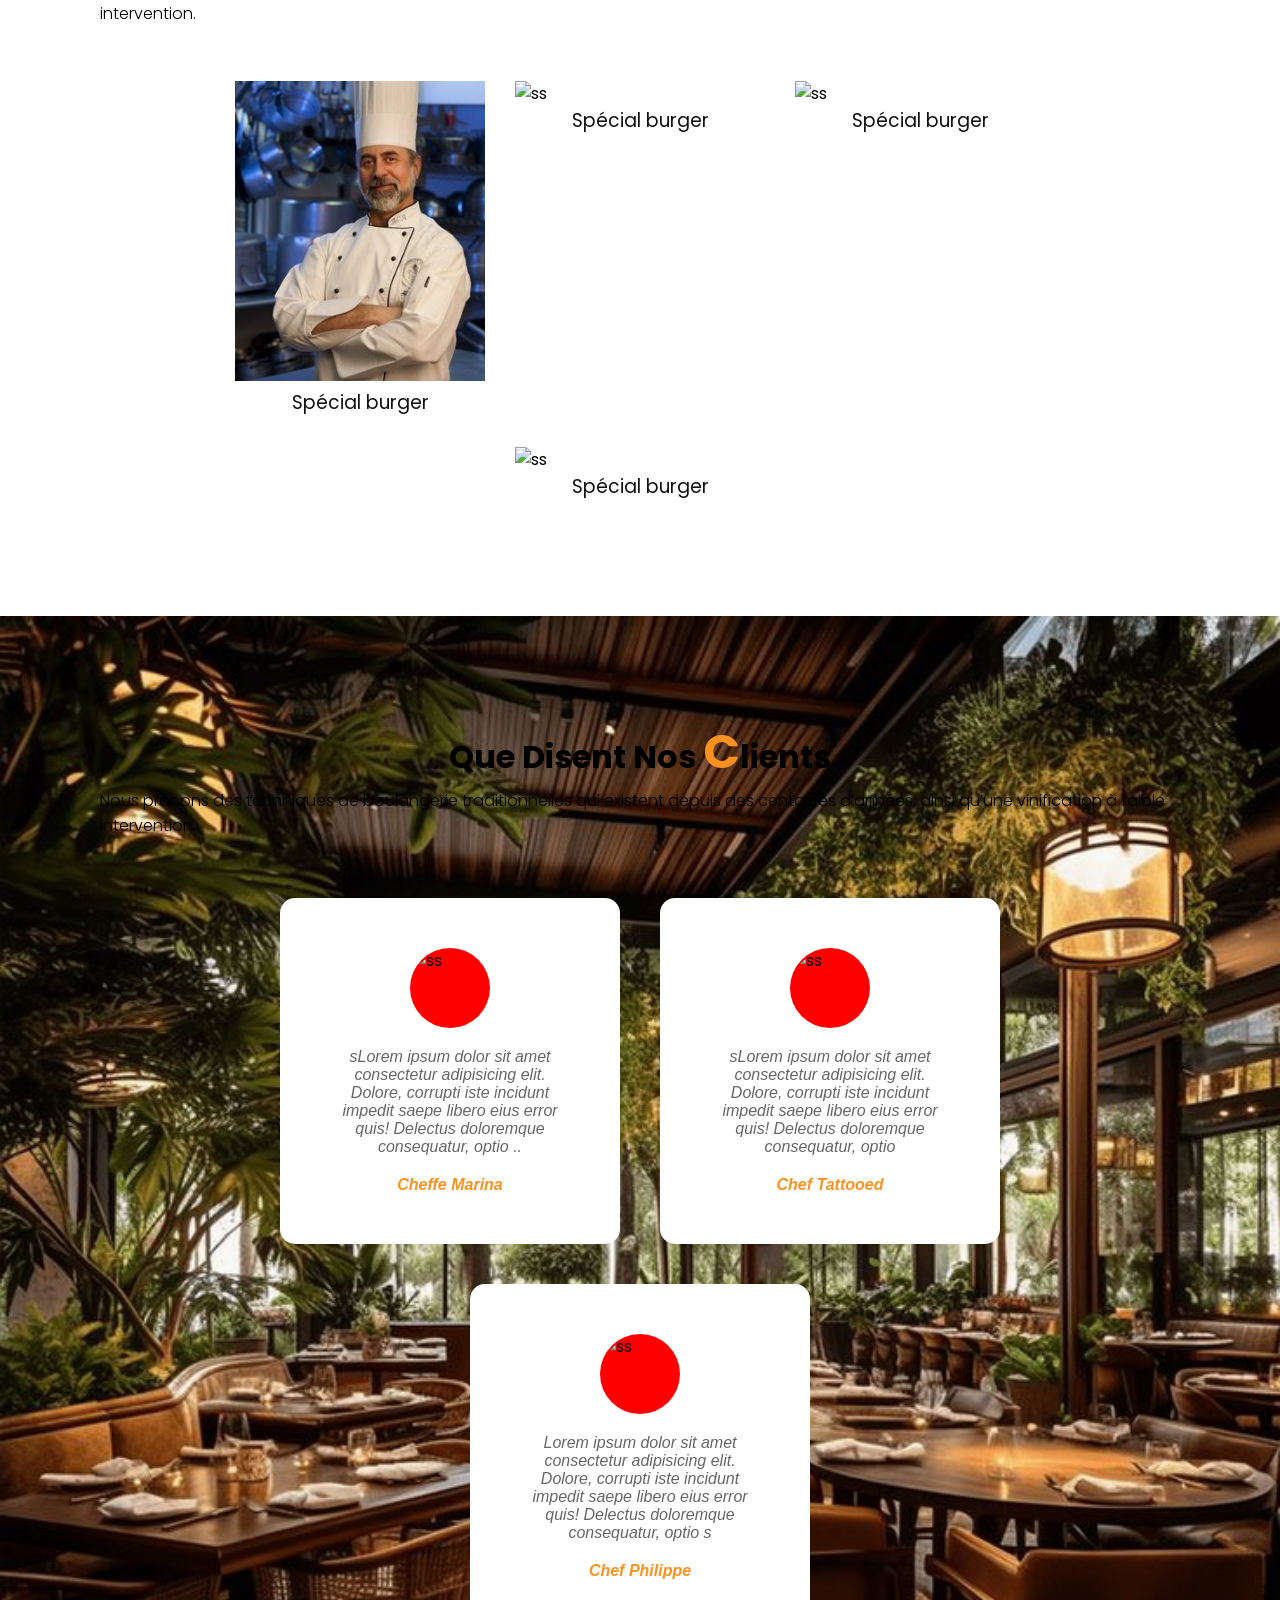
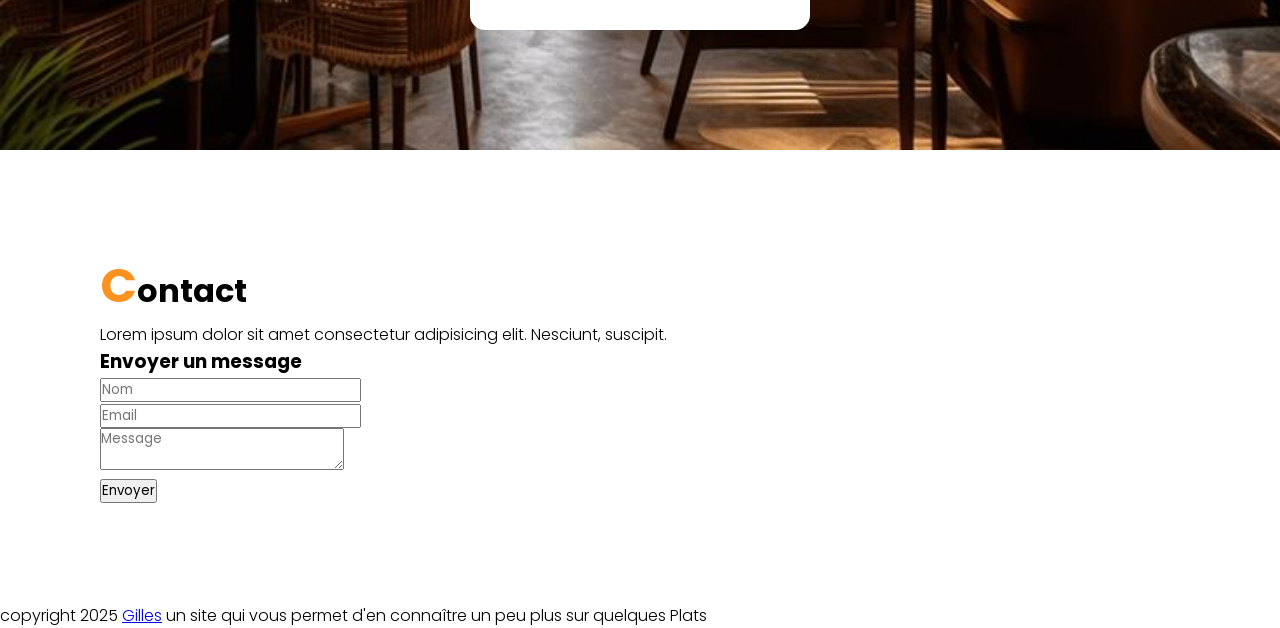
==== commit 1595a7bb: "Projet" ====
--- a/index.html
+++ b/index.html
@@ -15,14 +15,15 @@
 <body>
     <header>
         <a href="#" class="logo"><span>R</span>esto</a>
+        <div class="menuToggle" onclick="toggleMenu();"></div>
         <ul class="navbar">
-            <li><a href="#">Acceuil</a></li>
-            <li><a href="#">A Propos</a></li>
-            <li><a href="#">Menu</a></li>
-            <li><a href="#">Expert</a></li>
-            <li><a href="#">Temoignage</a></li>
-            <li><a href="#">Contact</a></li>
-            <a href="#" class="btn-reserve">Reservation</a>
+            <li><a href="#baniere" onclick="toggleMenu();" >Acceuil</a></li>
+            <li><a href="#Apropos" onclick="toggleMenu();" >A Propos</a></li>
+            <li><a href="#menu" onclick="toggleMenu();" >Menu</a></li>
+            <li><a href="#expert" onclick="toggleMenu();" >Expert</a></li>
+            <li><a href="#témoignage" onclick="toggleMenu();" >Temoignage</a></li>
+            <li><a href="#Contact" onclick="toggleMenu();" >Contact</a></li>
+            <a href="#" class="btn-reserve" onclick="toggleMenu();" >Reservation</a>
         </ul>
     </header>
     <section class="baniere" id="baniere">
@@ -50,14 +51,14 @@
             </div>
             <div class="col50">
                 <div class="img">
-                    <img src="image/1.jpeg" alt="le_menu">
+                    <img src="image/1.jpeg" alt="le_menu" class="luxe">
                 </div>
             </div>
         </div>
     </section>
     <section class="menu" id="menu">
         <div class="titre">
-            <h2 class="titre-text"><span>M</span>enu </h2>
+            <h2 class="titre-text" id="space"><span>M</span>enu </h2>
             <p> Nous prônons des techniques de boulangerie traditionnelles qui existent depuis des centaines d’années,
                 ainsi qu’une vinification
                 à faible intervention.
@@ -135,7 +136,7 @@
     </section>
 
     <section class="expert" id="expert">
-        <div class="titre">
+        <div class="titre" id="space">
             <h2 class="titre-text">Nos <span>E</span>xperts</h2>
             <p> Nous prônons des techniques de boulangerie traditionnelles qui existent depuis des centaines d’années,
                 ainsi qu’une vinification
@@ -153,23 +154,23 @@
             </div>
             <div class="box">
                 <div class="inbox">
-                    <img src="image/lookat.jpeg" alt="ss">
-                </div>
-                <div class="text">
-                    <h3>Spécial burger</h3>
-                </div>
-            </div>
-            <div class="box">
-                <div class="inbox">
-                    <img src="image/4.jpeg" alt="ss">
-                </div>
-                <div class="text">
-                    <h3>Spécial burger</h3>
-                </div>
-            </div>
-            <div class="box">
-                <div class="inbox">
-                    <img src="image/chefbg.jpeg" alt="ss">
+                    <img src="image/Philippe.jpeg" alt="ss">
+                </div>
+                <div class="text">
+                    <h3>Spécial burger</h3>
+                </div>
+            </div>
+            <div class="box">
+                <div class="inbox">
+                    <img src="image/Gilles.jpeg" alt="ss">
+                </div>
+                <div class="text">
+                    <h3>Spécial burger</h3>
+                </div>
+            </div>
+            <div class="box">
+                <div class="inbox">
+                    <img src="image/Paul_Bocuse.jpeg" alt="ss">
                 </div>
                 <div class="text">
                     <h3>Spécial burger</h3>
@@ -179,7 +180,7 @@
     </section>
 
     <section class="témoignage" id="témoignage">
-        <div class="titre blanc">
+        <div class="titre" id="blanc"">
             <h2 class="titre-text">Que Disent Nos <span>C</span>lients</h2>
             <p> Nous prônons des techniques de boulangerie traditionnelles qui existent depuis des centaines d’années,
                 ainsi qu’une vinification
@@ -187,36 +188,84 @@
             </p>
         </div>
         <div class="contenu">
-            
-            <div class="box">
-                <div class="inbox">
-                    <img src="image/lookat.jpeg" alt="ss">
-                </div>
-                <div class="text">
-                    <p>sLorem ipsum dolor sit amet consectetur adipisicing elit. Dolore, corrupti iste incidunt impedit saepe libero eius error quis! Delectus doloremque consequatur, optio sunt quam doloribus rem beatae modi ut distinctio. Lorem ipsum, dolor sit amet consectetur adipisicing elit. Provident blandi Lorem, ipsum dolor..</p>
-                    <h3>Spécial burger</h3>
-                </div>
-            </div>
-            <div class="box">
-                <div class="inbox">
-                    <img src="image/4.jpeg" alt="ss">
-                </div>
-                <div class="text">
-                    <p>sLorem ipsum dolor sit amet consectetur adipisicing elit. Dolore, corrupti iste incidunt impedit saepe libero eius error quis! Delectus doloremque consequatur, optio sunt quam doloribus rem beatae modi ut distinctio. Lorem ipsum dolor sit amet consectetur adipisicing elit. Quod fugiat maxime ne</p>
-                    <h3>Spécial burger</h3>
-                </div>
-            </div>
-            <div class="box">
-                <div class="inbox">
-                    <img src="image/chefbg.jpeg" alt="ss">
-                </div>
-                <div class="text">
-                    <p>Lorem ipsum dolor sit amet consectetur adipisicing elit. Dolore, corrupti iste incidunt impedit saepe libero eius error quis! Delectus doloremque consequatur, optio sunt quam doloribus rem beatae modi ut distinctio. Lorem ipsum dolor sit amet consectetur adipisicing elit. Voluptatem quaerat sa</p>
-                    <h3>Spécial burger</h3>
-                </div>
-            </div>
-        </div>
-    </section>
+
+            <div class="box">
+                <div class="inbox">
+                    <img src="image/marina.jpeg" alt="ss">
+                </div>
+                <div class="text">
+                    <p>sLorem ipsum dolor sit amet consectetur adipisicing elit. Dolore, corrupti iste incidunt impedit
+                        saepe libero eius error quis! Delectus doloremque consequatur, optio ..</p>
+                    <h3>Cheffe Marina</h3>
+                </div>
+            </div>
+            <div class="box">
+                <div class="inbox">
+                    <img src="image/Lysa.jpeg" alt="ss">
+                </div>
+                <div class="text">
+                    <p>sLorem ipsum dolor sit amet consectetur adipisicing elit. Dolore, corrupti iste incidunt impedit
+                        saepe libero eius error quis! Delectus doloremque consequatur, optio </p>
+                    <h3>Chef Tattooed</h3>
+                </div>
+            </div>
+            <div class="box">
+                <div class="inbox">
+                    <img src="image/Patrona.jpeg" alt="ss">
+                </div>
+                <div class="text">
+                    <p>Lorem ipsum dolor sit amet consectetur adipisicing elit. Dolore, corrupti iste incidunt impedit
+                        saepe libero eius error quis! Delectus doloremque consequatur, optio s</p>
+                    <h3>Chef Philippe</h3>
+                </div>
+            </div>
+        </div>
+    </section>
+
+    <section class="Contact" id="Contact">
+        <div class="acte">
+            <div class="titre_noir">
+                <h2 class="titre-text"><span>C</span>ontact</h2>
+                <p>Lorem ipsum dolor sit amet consectetur adipisicing elit. Nesciunt, suscipit.</p>
+            </div>
+            <div class="contactform">
+                <h3>Envoyer un message</h3>
+        
+                <div class="inputboite">
+                    <input type="text" placeholder="Nom">
+                </div>
+                <div class="inputboite">
+                    <input type="text" placeholder="Email">
+                </div>
+                <div class="inputboite">
+                    <textarea name="Commentaire" id="" placeholder="Message"></textarea>
+                </div>
+                <div class="inputboite">
+                    <input type="submit" value="Envoyer">
+                </div>
+            </div>
+        
+        </div>
+    </section>
+
+    <div class="copyright">
+        <p>copyright 2025 <a href="#">Gilles</a> un site qui vous permet d'en connaître un peu plus sur quelques Plats </p>
+    </div>
+
+    <script type="text/javascript">
+        window.addEventListener('scroll', function(){
+            const header = document.querySelector('header');
+            header.classList.toggle('sticky', window.scrollY > 10);
+        });
+
+        function toggleMenu(){
+            const menuToggle = document.querySelector('.menuToggle');
+            const navbar = document.querySelector('.navbar');
+            menuToggle.classList('active');
+            navbar.classList.toggle('active');
+        }
+    </script>
+
 </body>
 
 </html>
